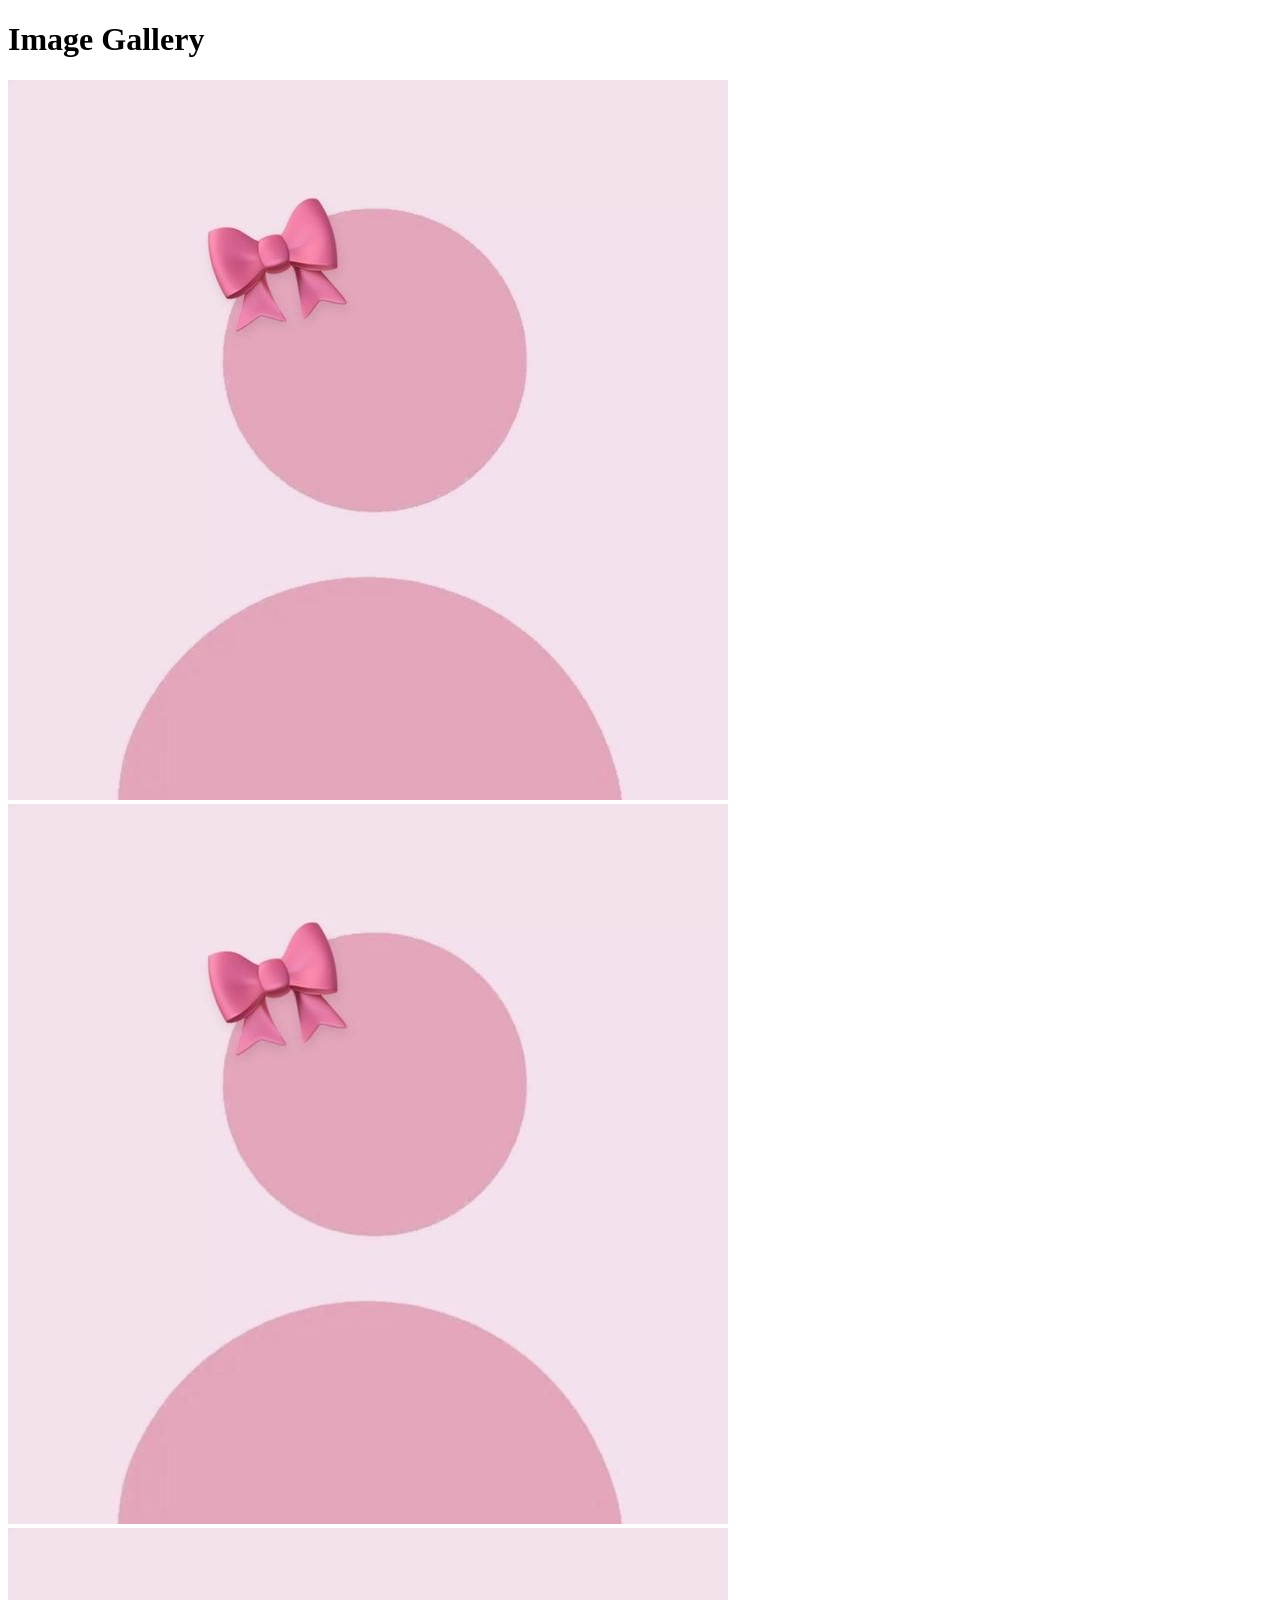
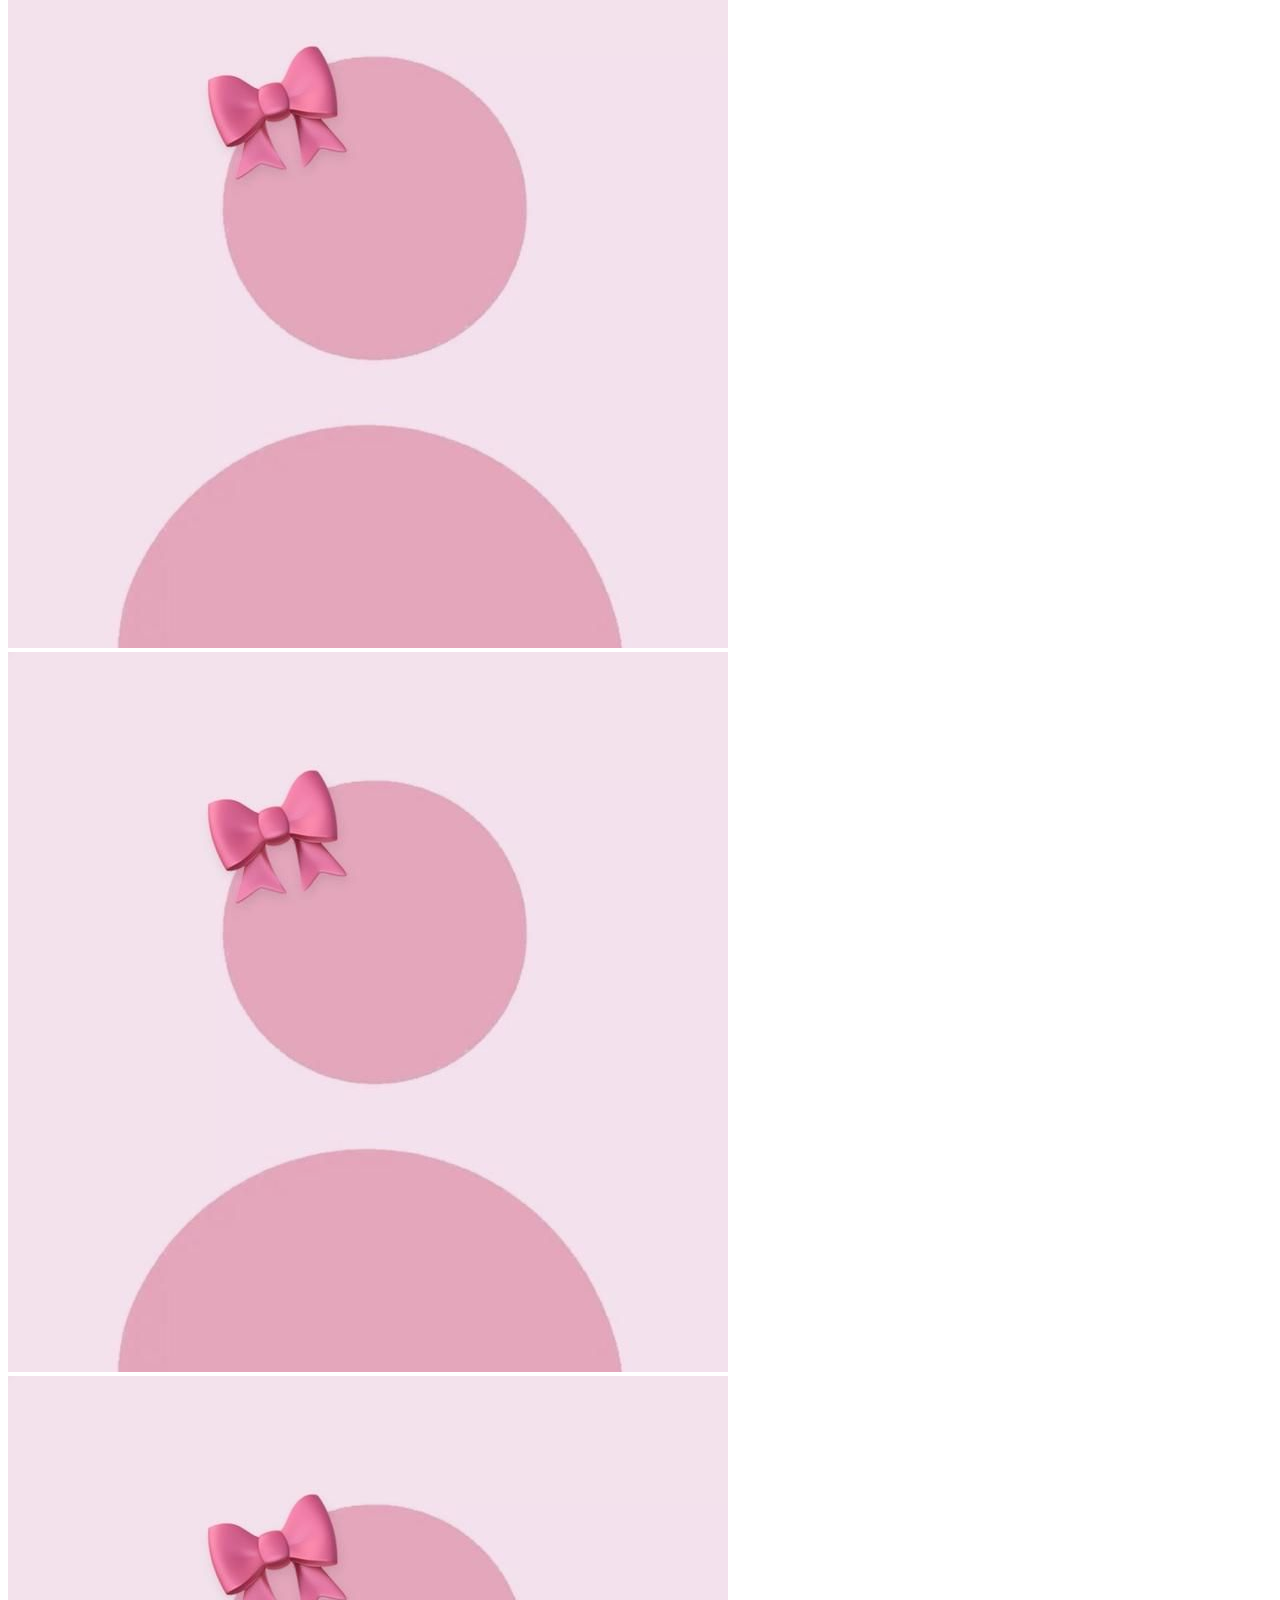
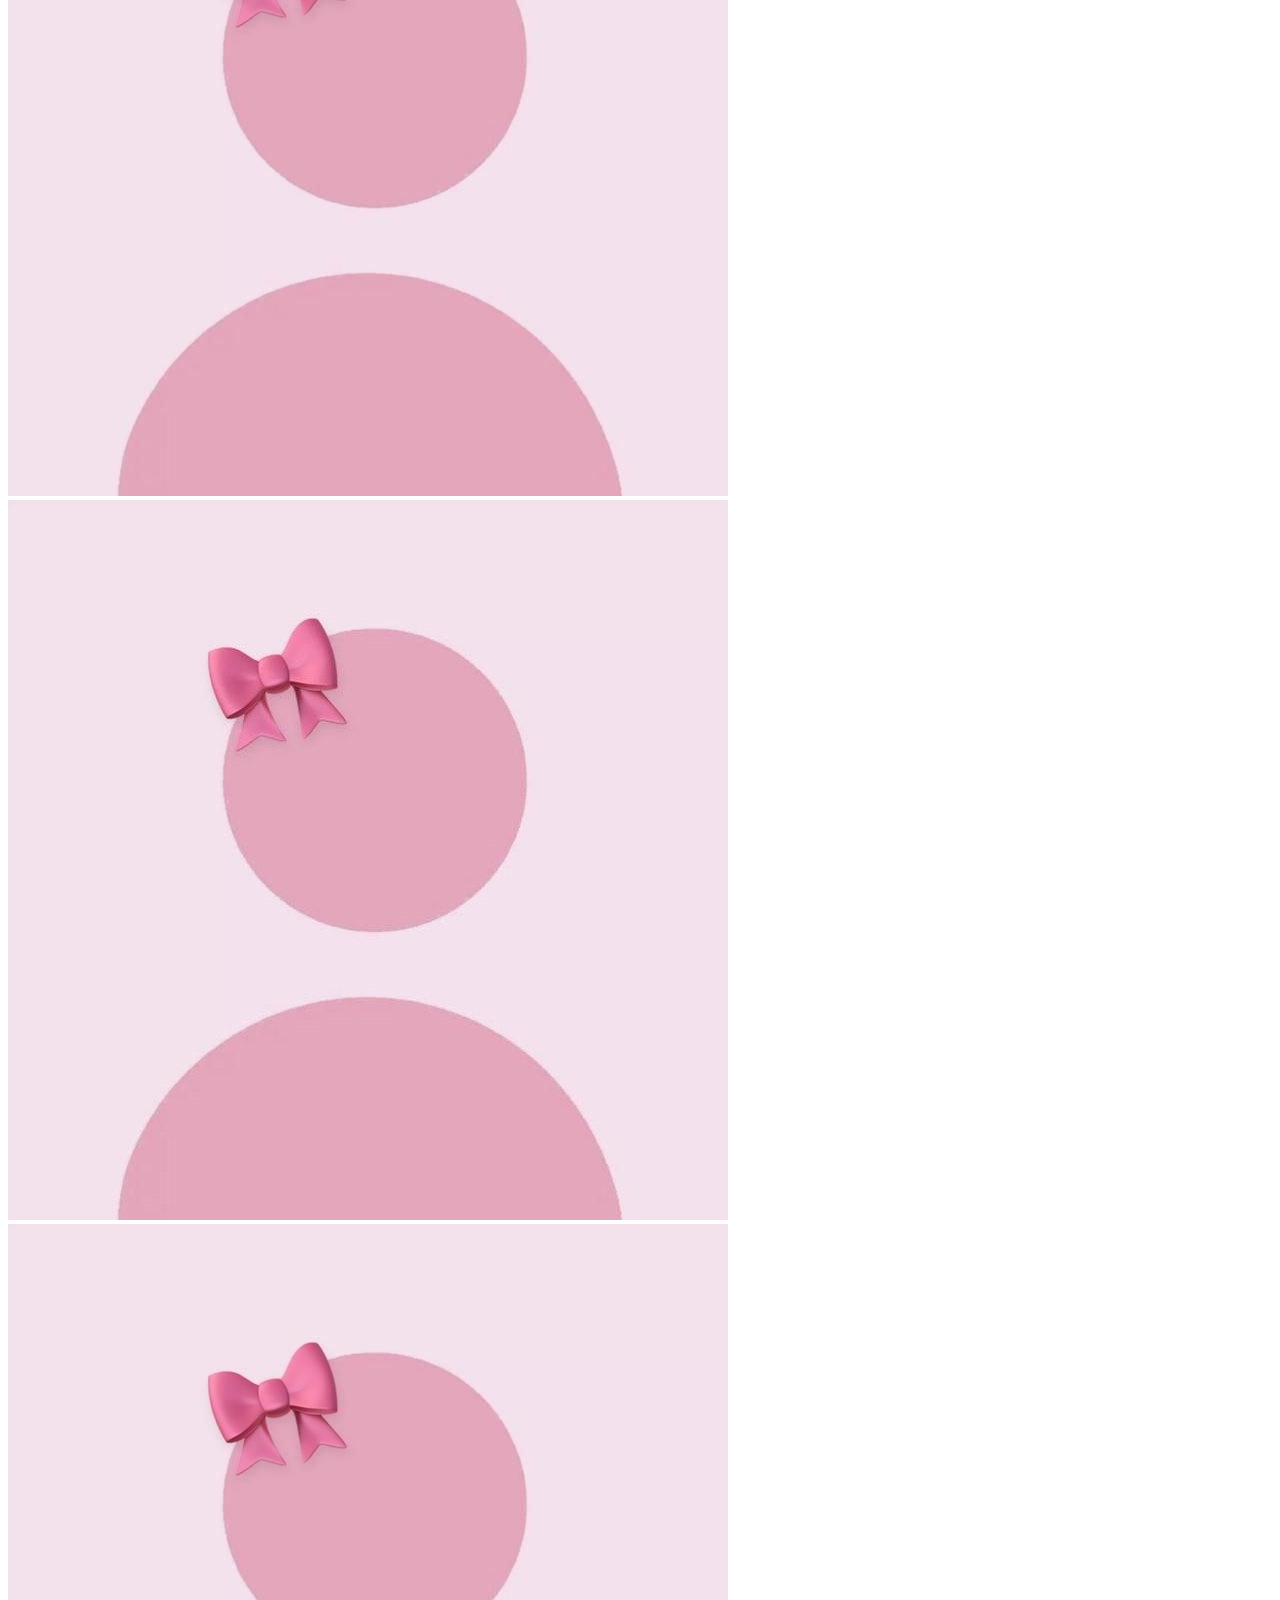
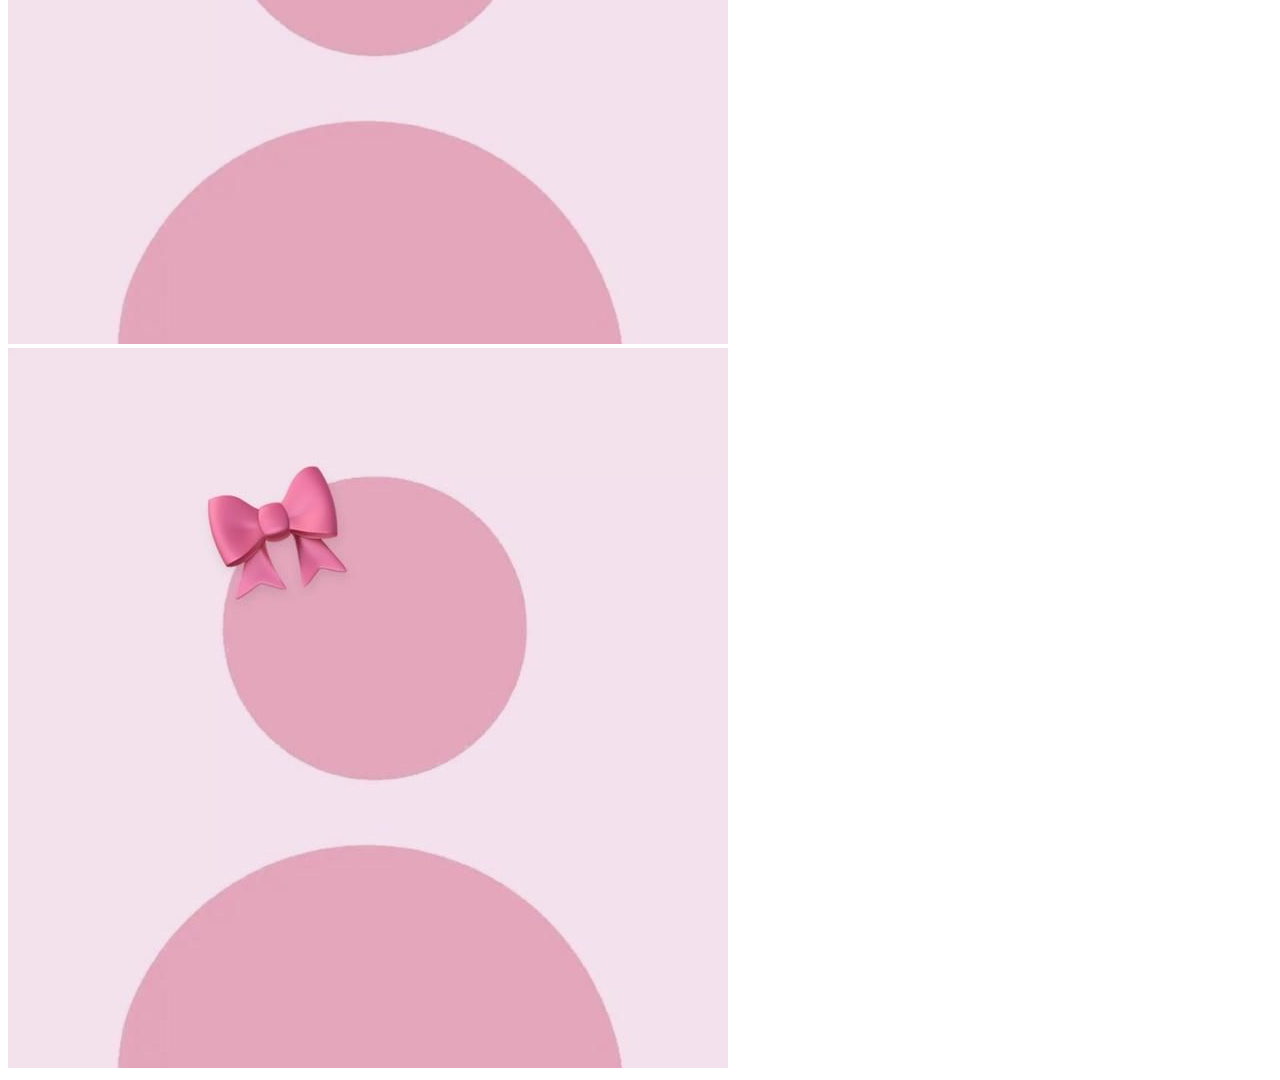
==== lab-6-2/index.html @ f476bd19 "Update index.html" ====
<!DOCTYPE html>
<html lang="en">
<head>
    <meta charset="UTF-8">
    <meta name="viewport" content="width=device-width, initial-scale=1.0">
    <title>Responsive Photo Gallery</title>
    <link rel="stylesheet" href="Lab#6-2.css">
</head>
<body>
    <h1>Image Gallery</h1>
    <div class="images">
        <img src="download (10).jpeg" alt="img">
    </div>
    <div class="images">
        <img src="download (10).jpeg" alt="image 1">
    </div>
    <div class="images">
        <img src="download (10).jpeg" alt="image 1">
    </div>
    <div class="images">
        <img src="download (10).jpeg" alt="image 1">
    </div>
    <div class="images">
        <img src="download (10).jpeg" alt="image 1">
    </div>
    <div class="images">
        <img src="download (10).jpeg" alt="image 1">
    </div>
    <div class="images">
        <img src="download (10).jpeg" alt="image 1">
    </div>
    <div class="images">
        <img src="download (10).jpeg" alt="image 1">
    </div>
</body>

</html>
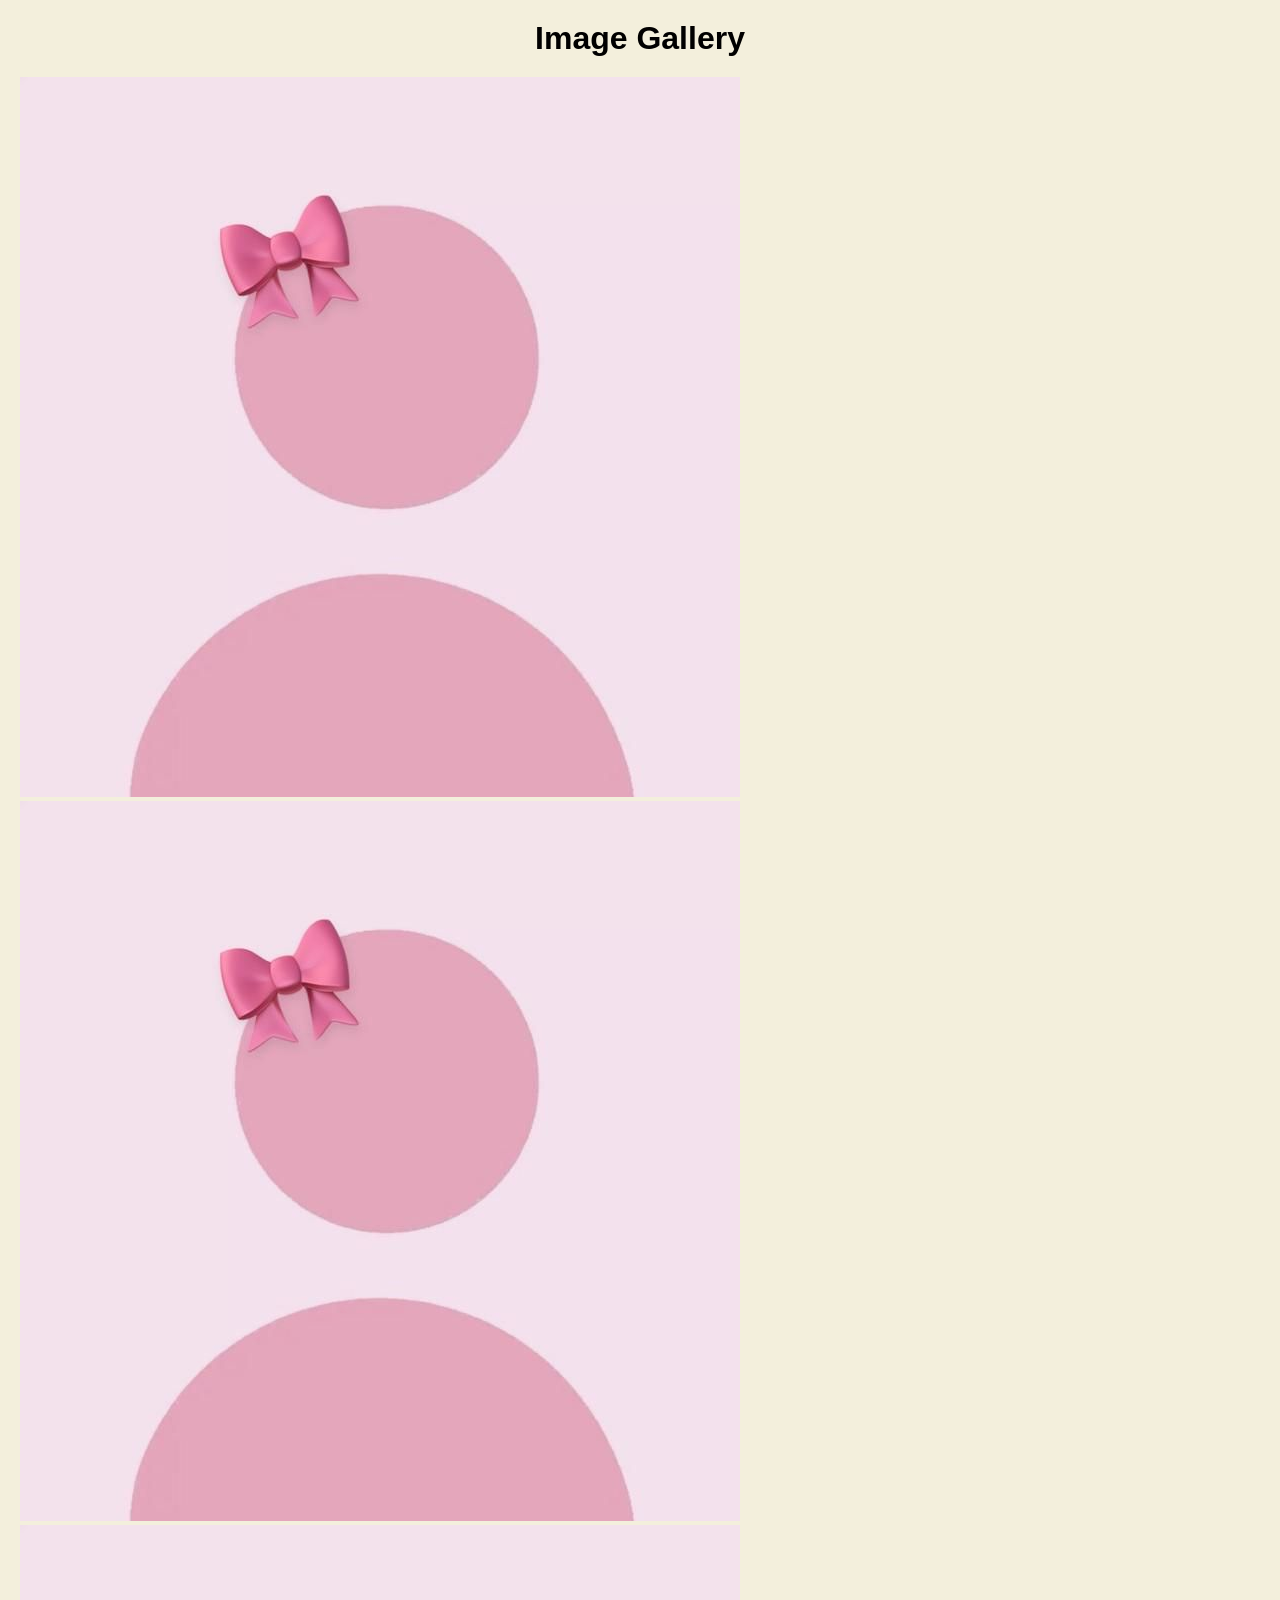
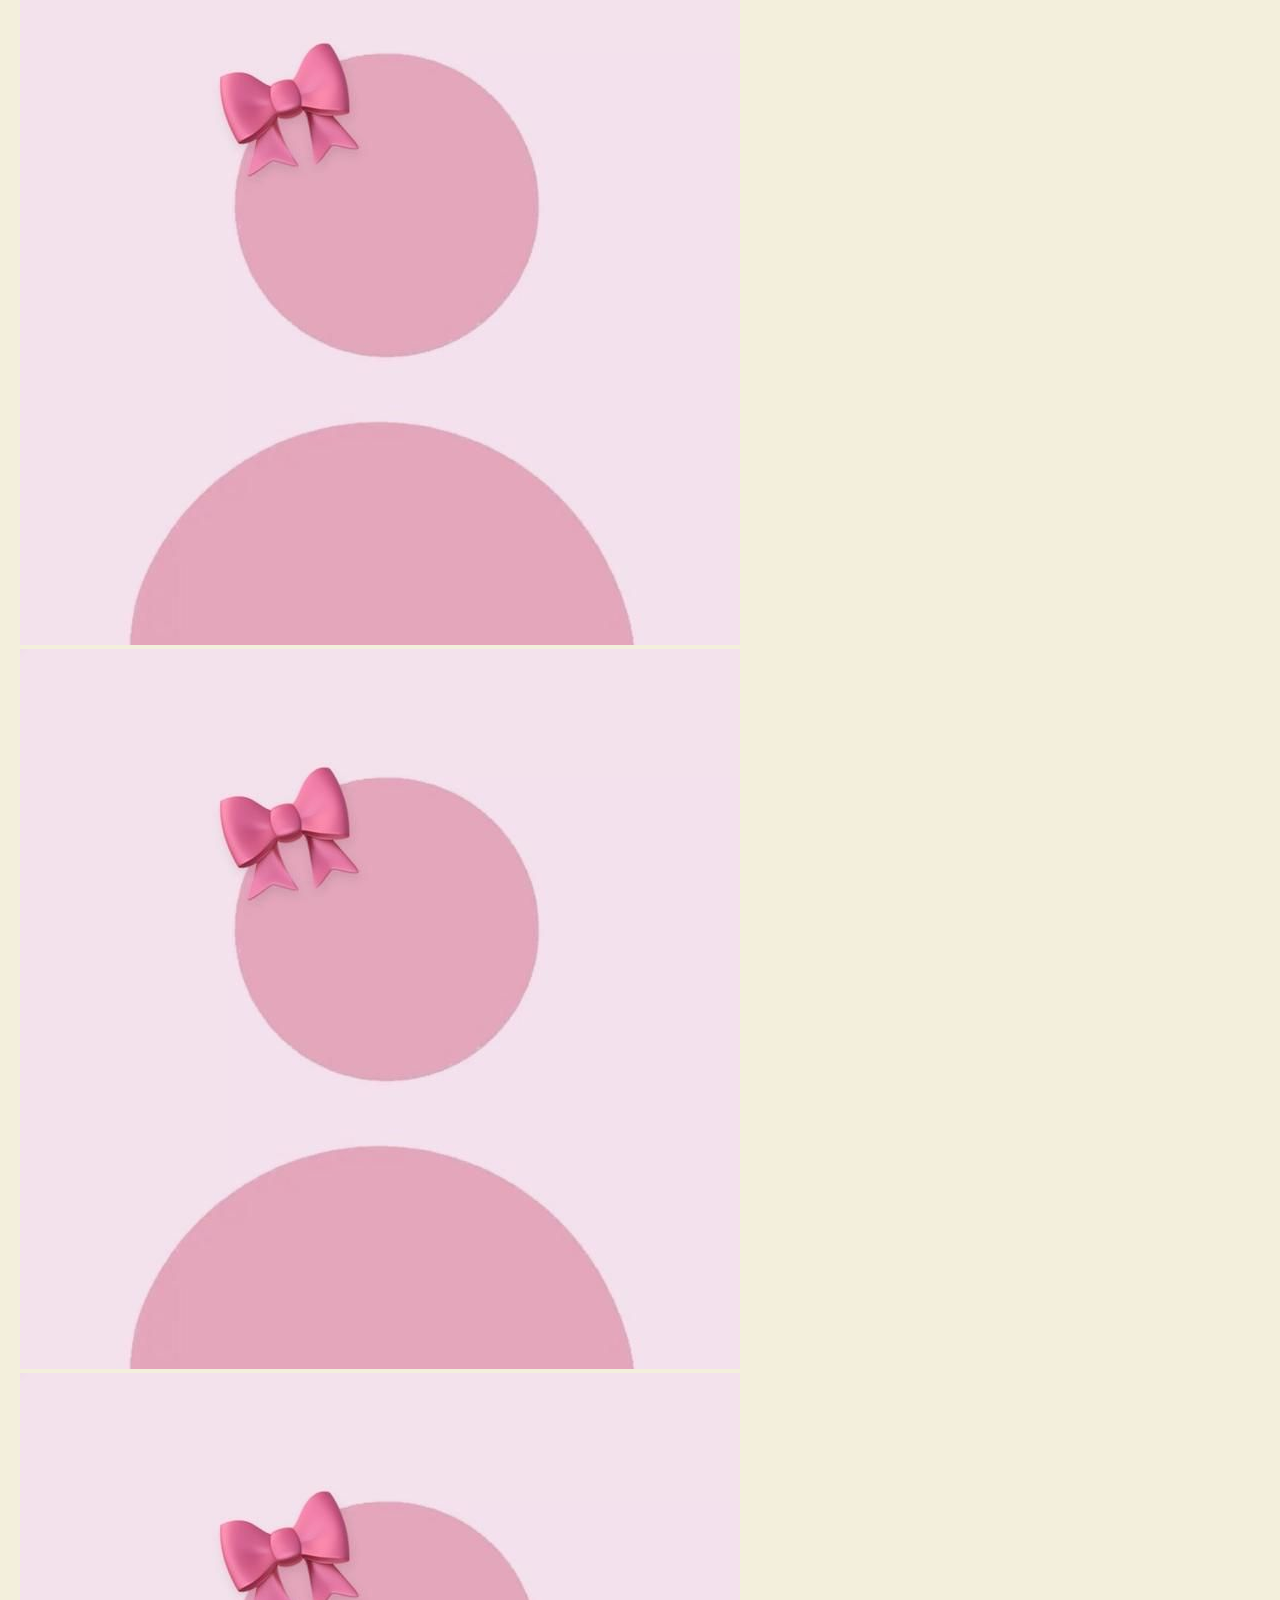
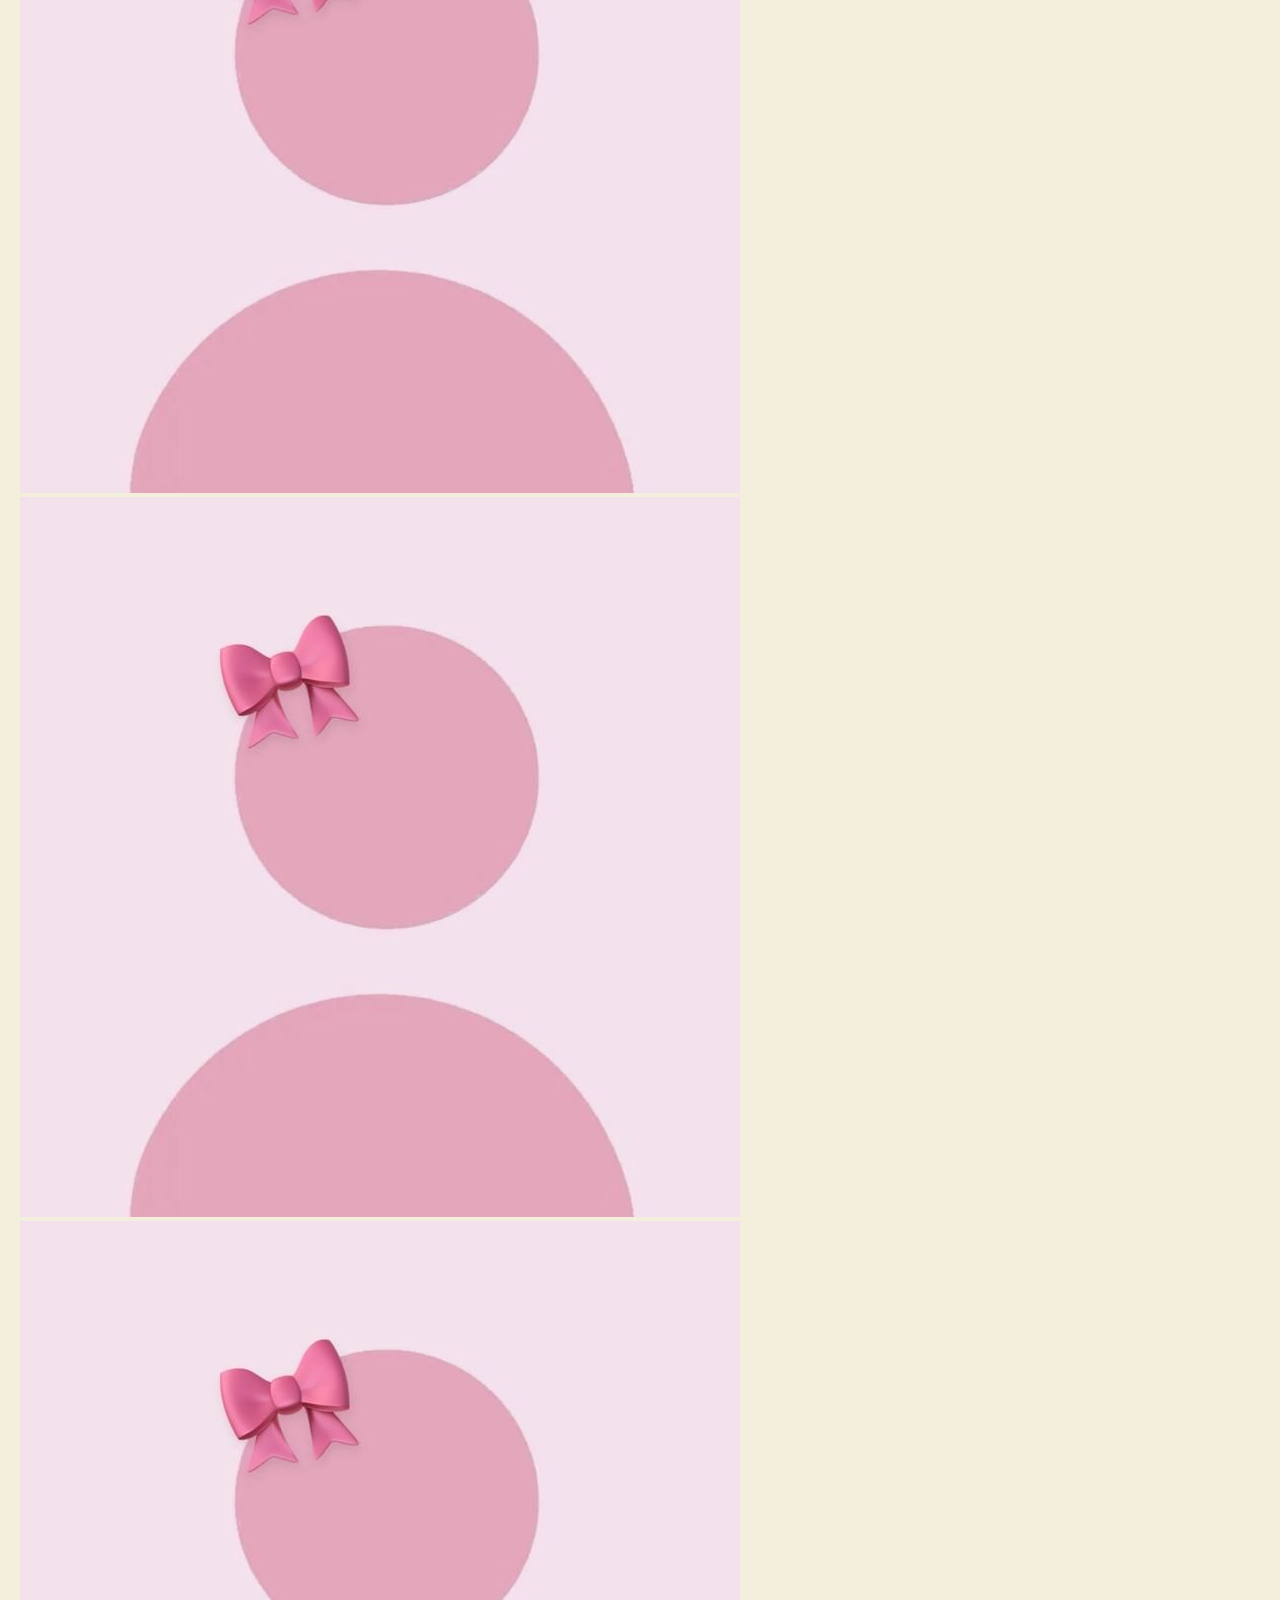
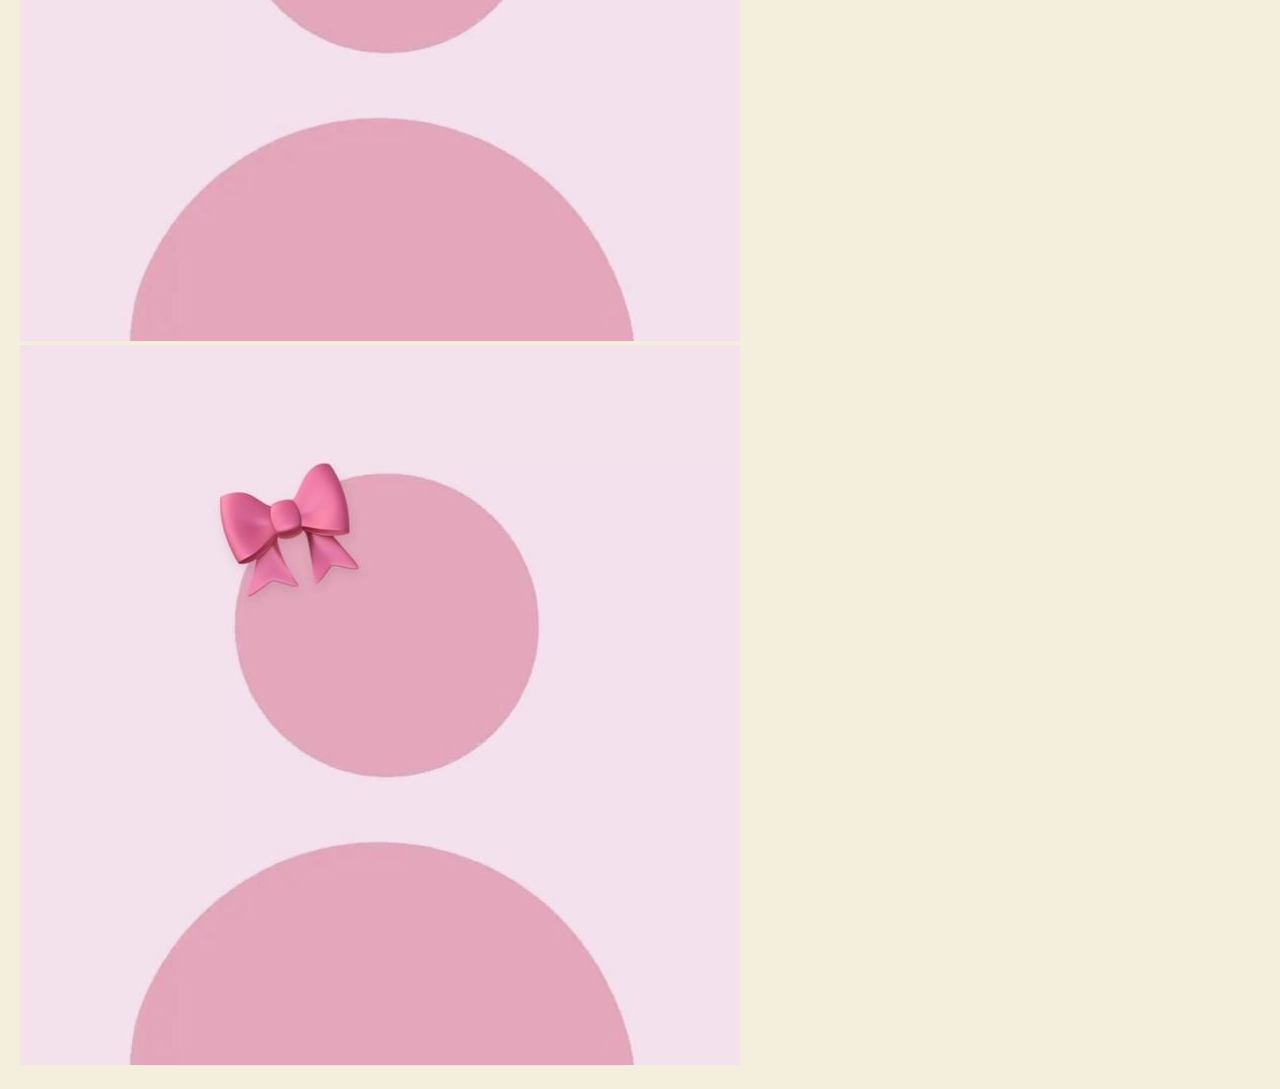
==== commit 3780db39: "Update index.html" ====
--- a/lab-6-2/index.html
+++ b/lab-6-2/index.html
@@ -4,7 +4,7 @@
     <meta charset="UTF-8">
     <meta name="viewport" content="width=device-width, initial-scale=1.0">
     <title>Responsive Photo Gallery</title>
-    <link rel="stylesheet" href="Lab#6-2.css">
+    <link rel="stylesheet" href="Lab6-2.css">
 </head>
 <body>
     <h1>Image Gallery</h1>
@@ -35,3 +35,4 @@
 </body>
 
 </html>
+
--- a/lab-6-2/Lab6-2.css
+++ b/lab-6-2/Lab6-2.css
@@ -0,0 +1,54 @@
+* {
+margin: 0%;
+padding: 0%;
+box-sizing: border-box;
+}
+body{
+font-family: Arial, Helvetica, sans-serif;
+background-color: #f3efdc;
+padding: 20px;
+}
+h1{
+text-align: center;
+margin-bottom: 20px;
+}
+.gallery{
+display: flex;
+flex-wrap: wrap;
+gap: 30px;
+justify-content: center;
+}
+.gallery img{
+width: 100%;
+height: auto;
+border-radius: 8px;
+box-shadow: 0 2px 6px rgba(0,0,0,0.2);
+transition: transform 0.3s;
+}
+.gallery img:hover{
+transform: scale(1.05);
+}
+.images {
+flex: 1 1 calc((100% - 90px) / 4);
+max-width: calc((100% - 90px) / 4);
+
+
+}
+@media (max-width: 1024px) {
+.images {
+flex: 1 1 calc((100% - 60px) / 3);
+max-width: calc((100% - 60px) / 3);
+}
+}
+@media (max-width: 768px) {
+.images {
+flex: 1 1 calc((100% - 30px) / 2);
+max-width: calc((100% - 30px) / 2);
+}
+}
+@media (max-width: 480px) {
+.images {
+flex: 1 1 100%;
+max-width: 100%;
+}
+}
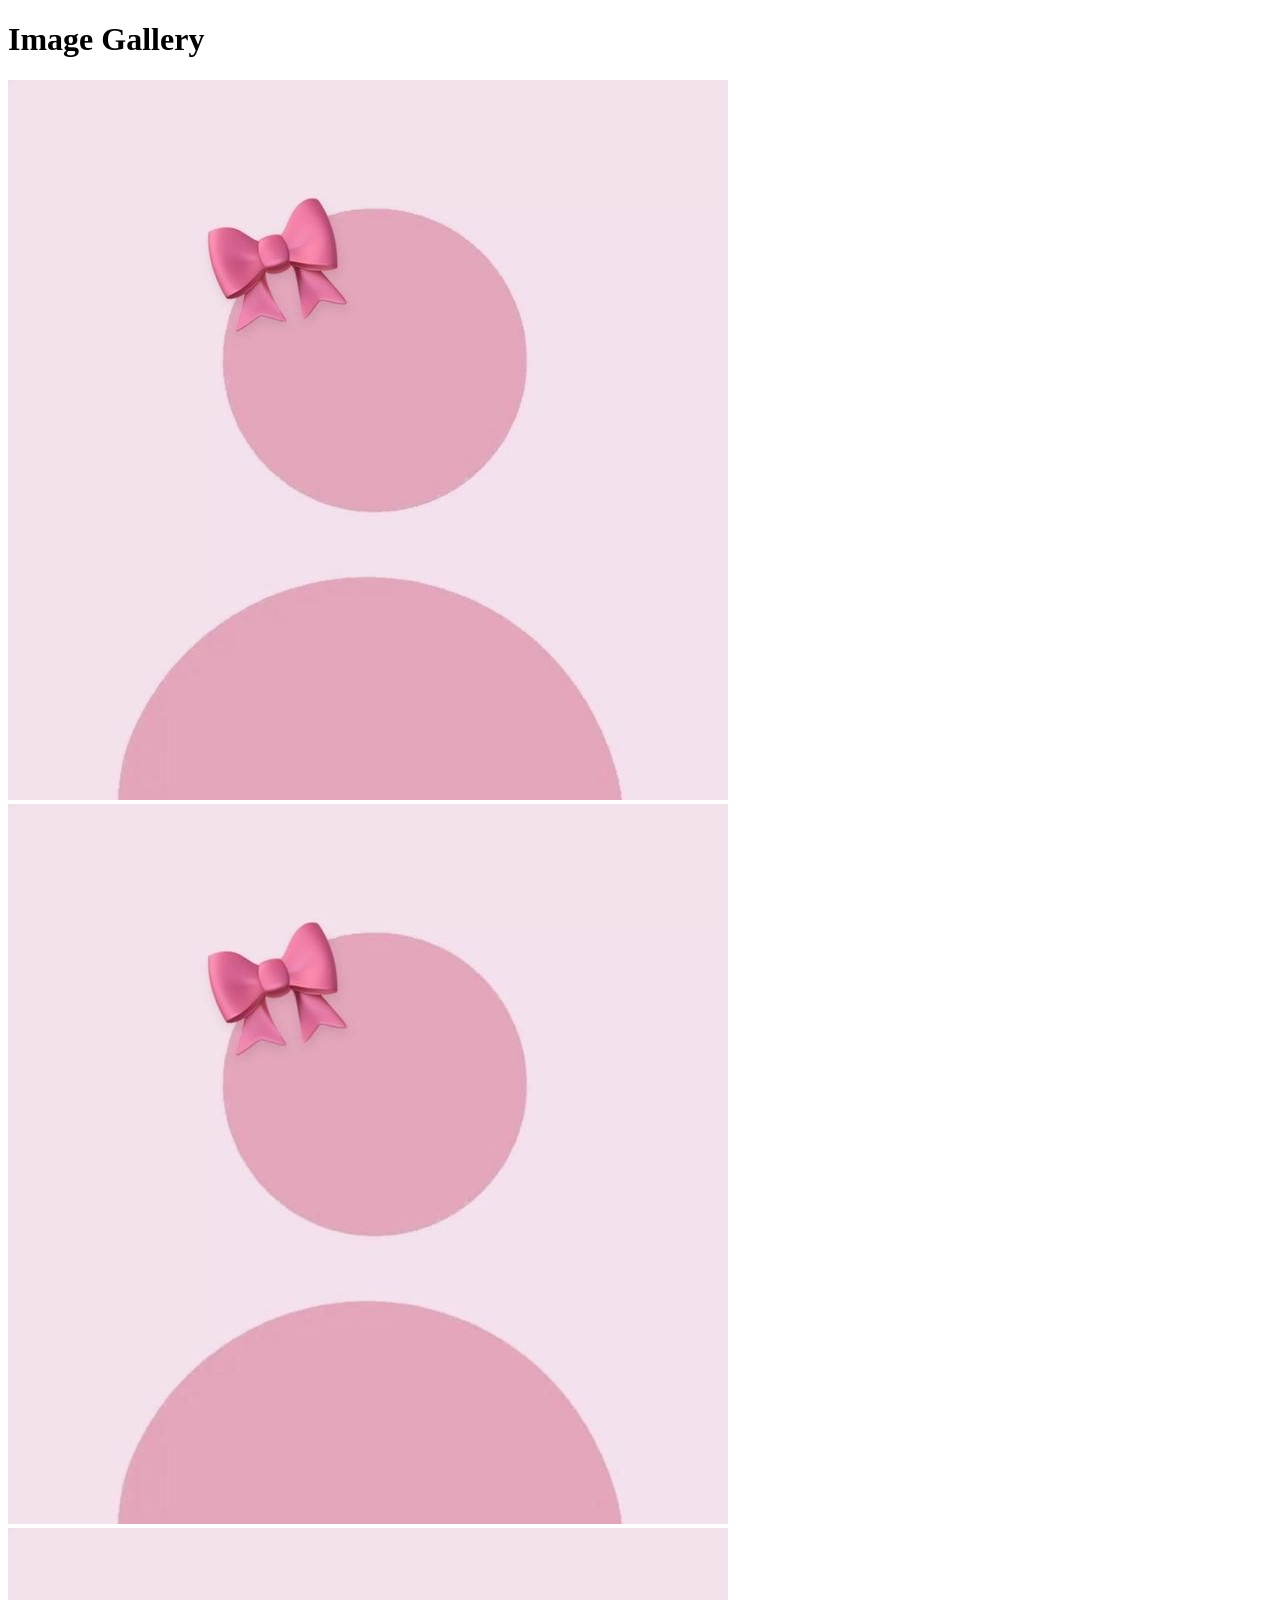
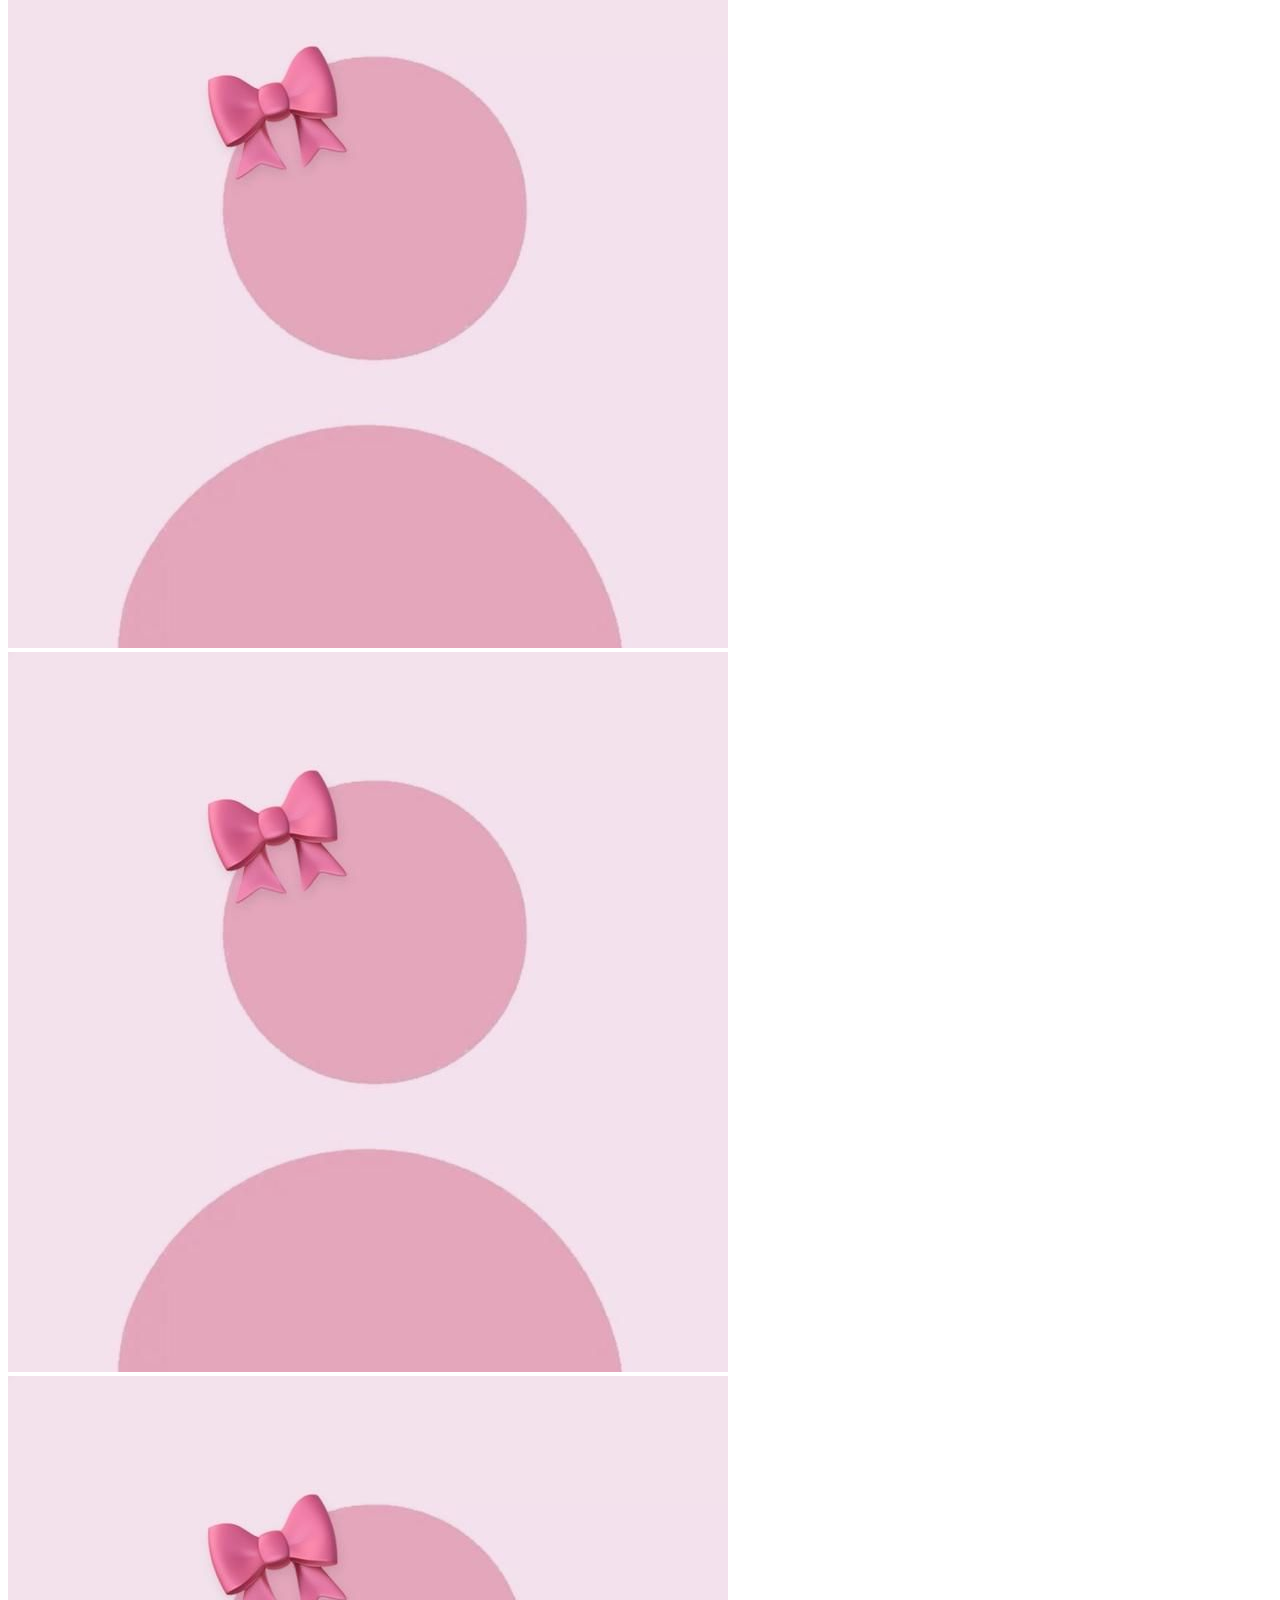
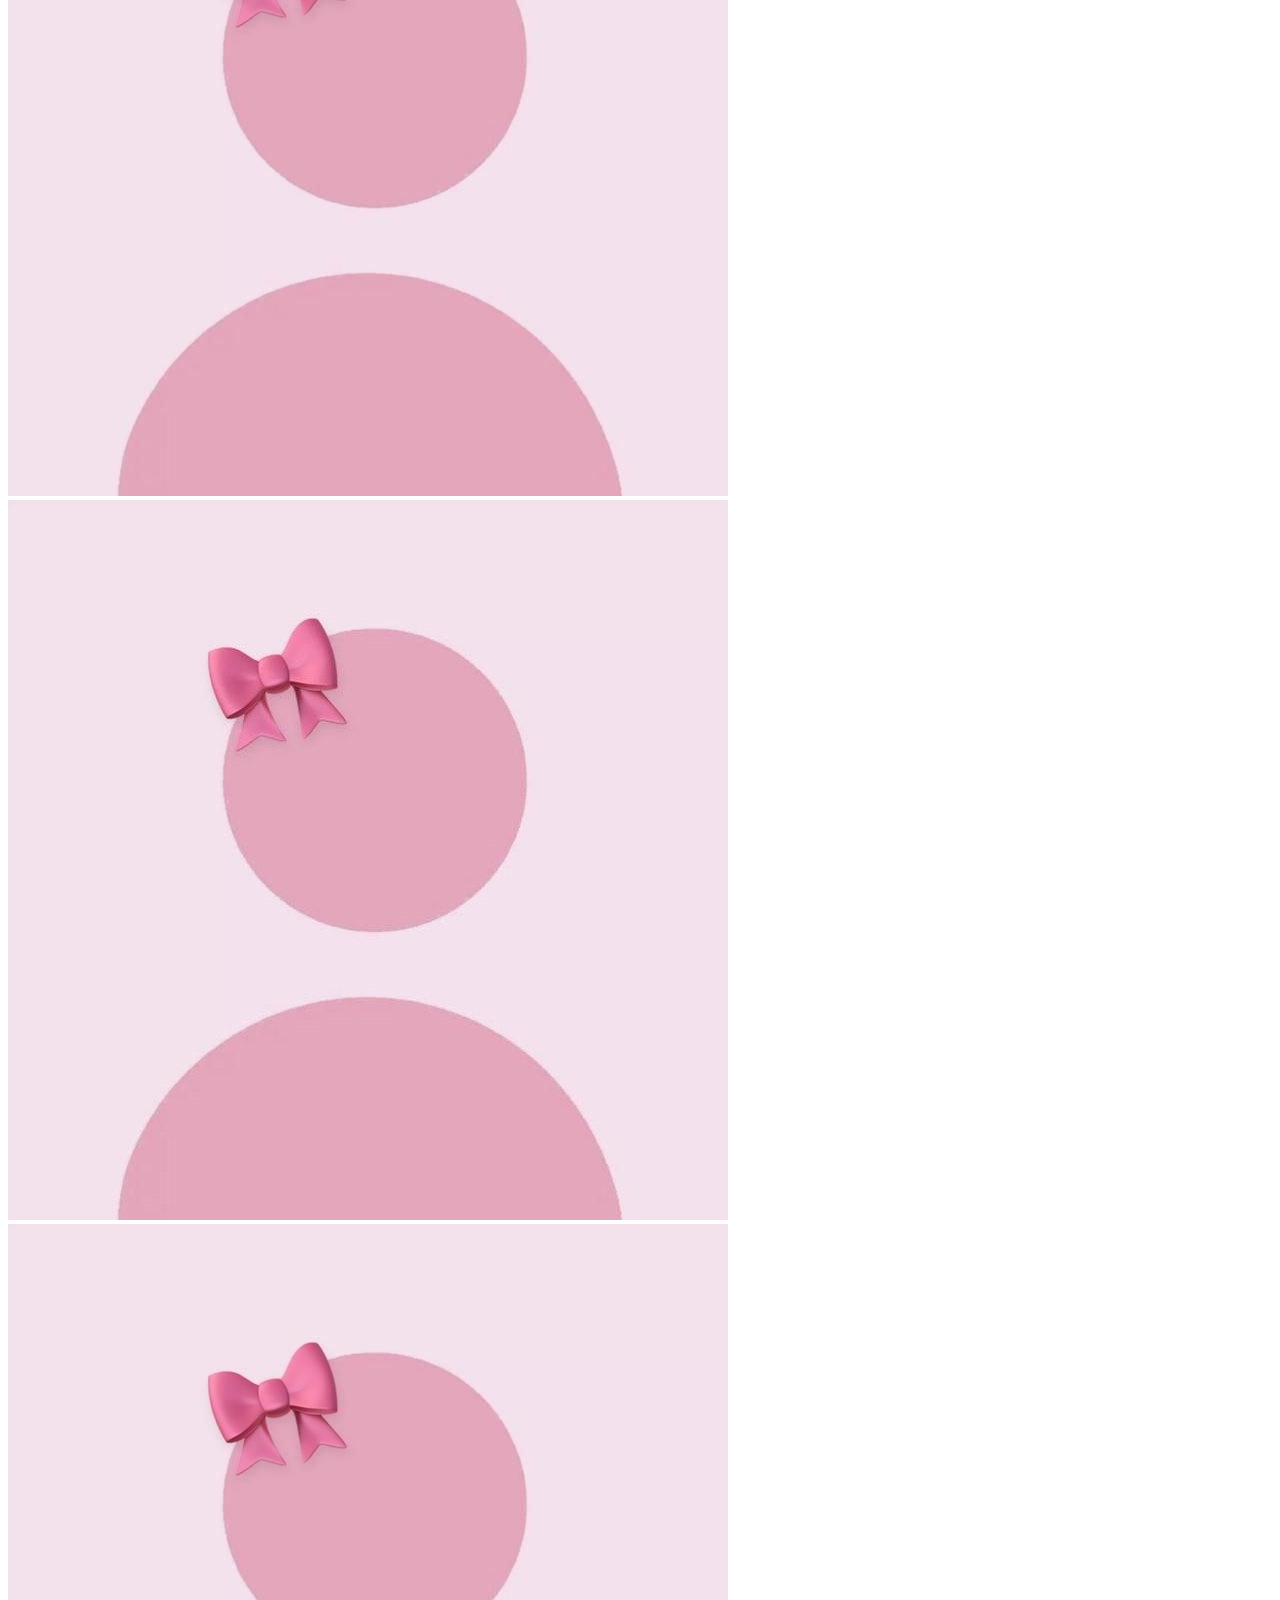
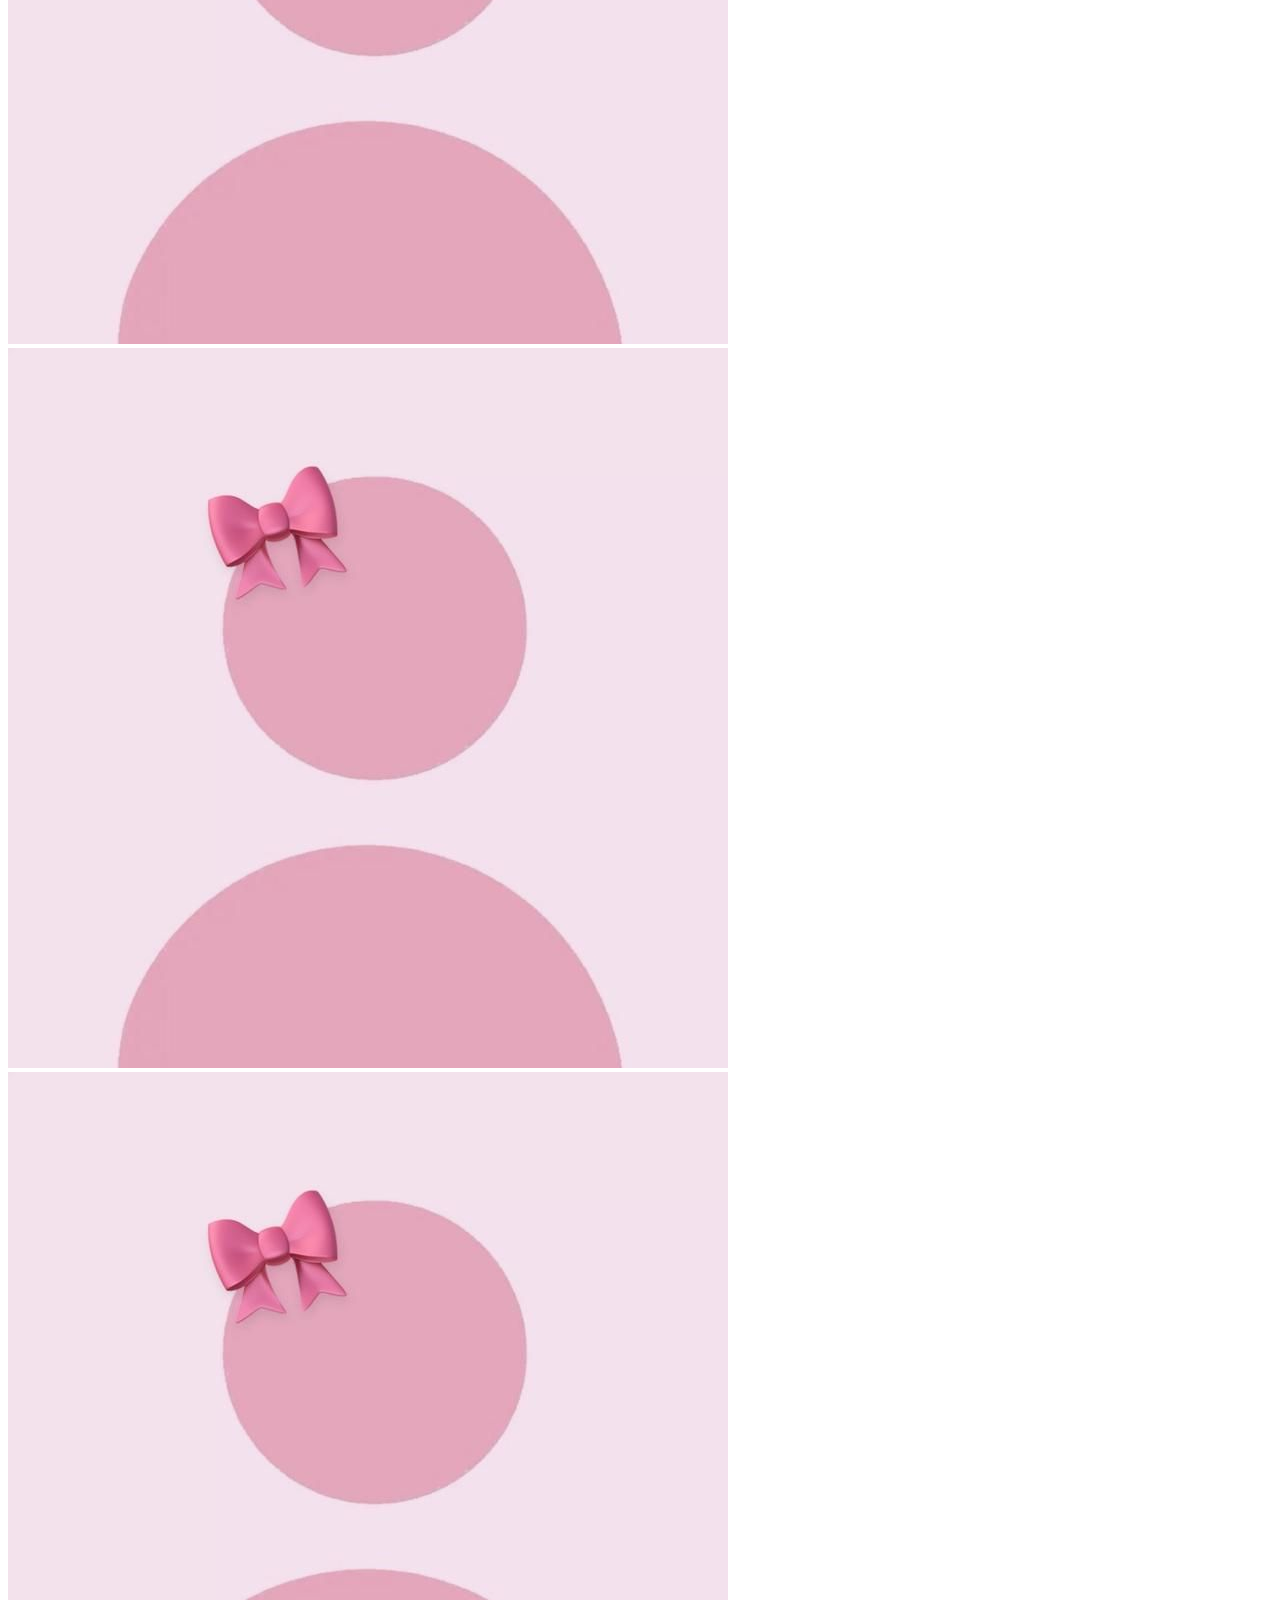
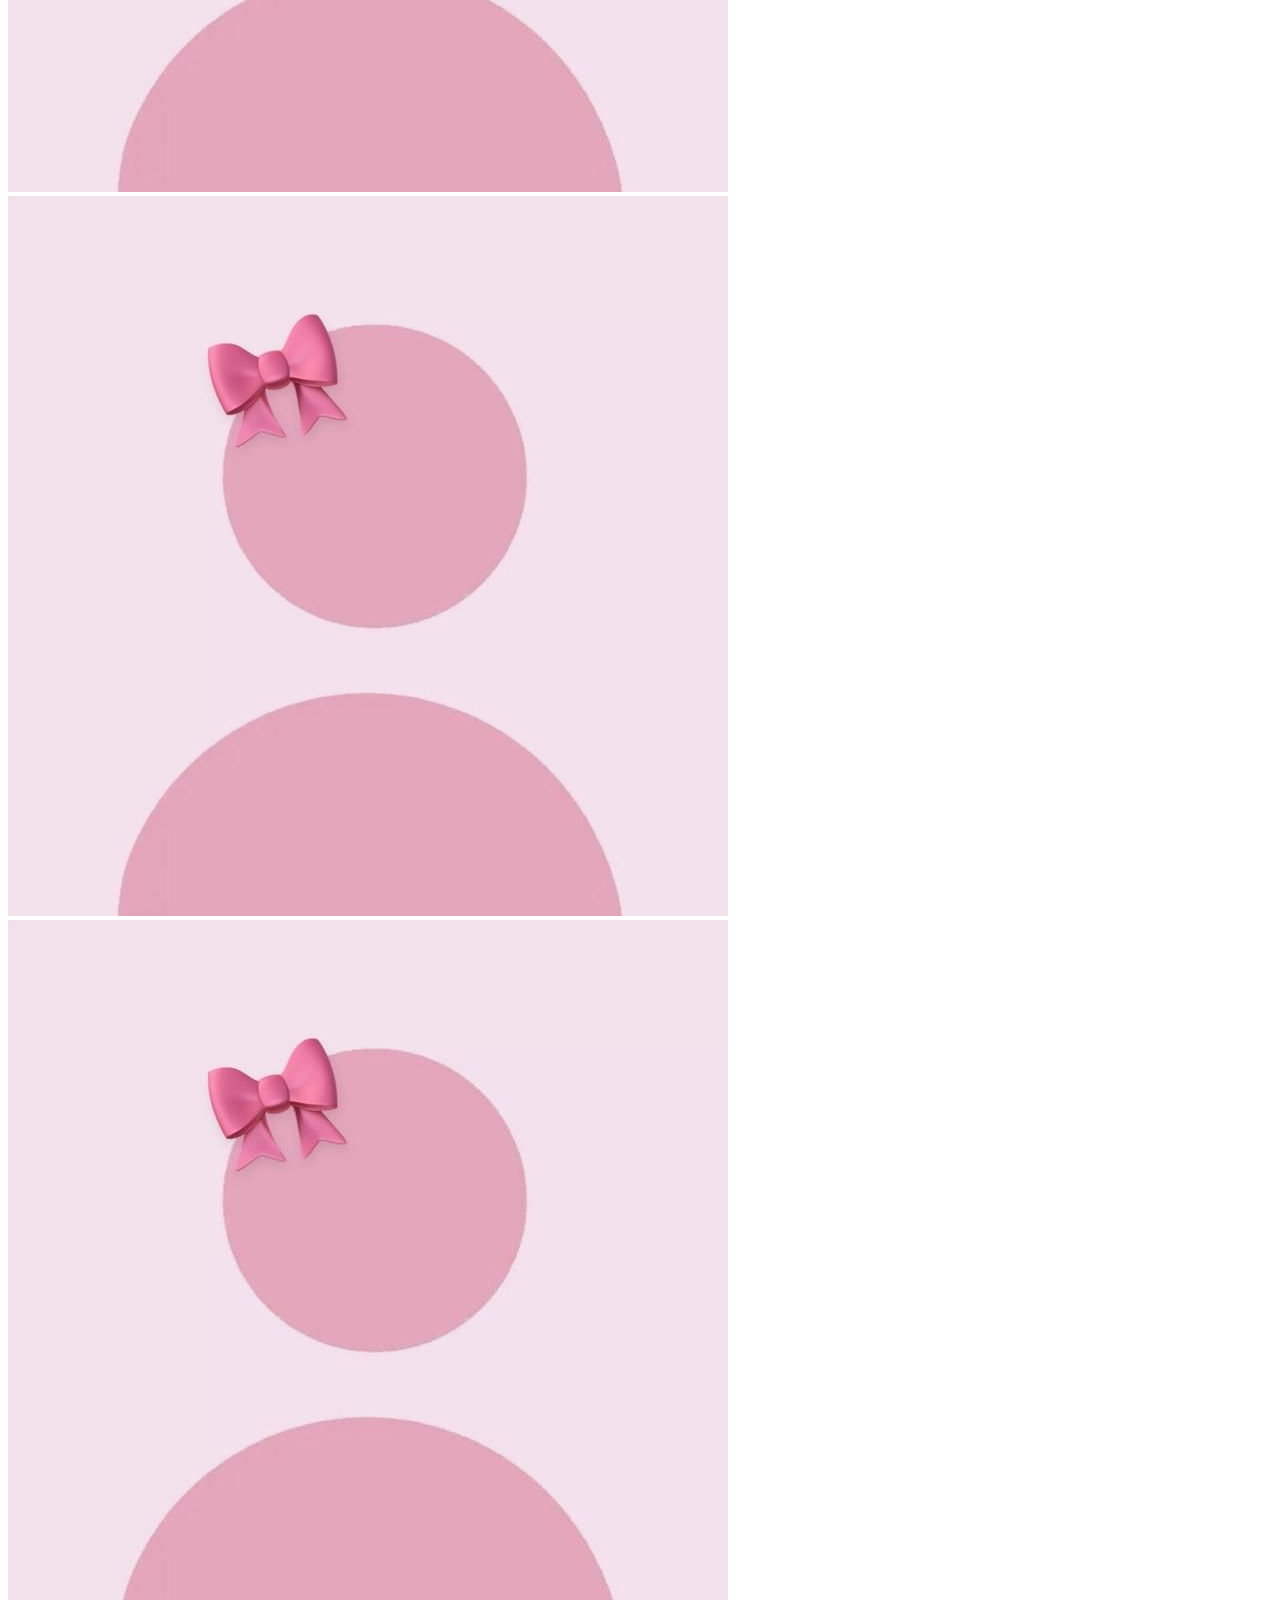
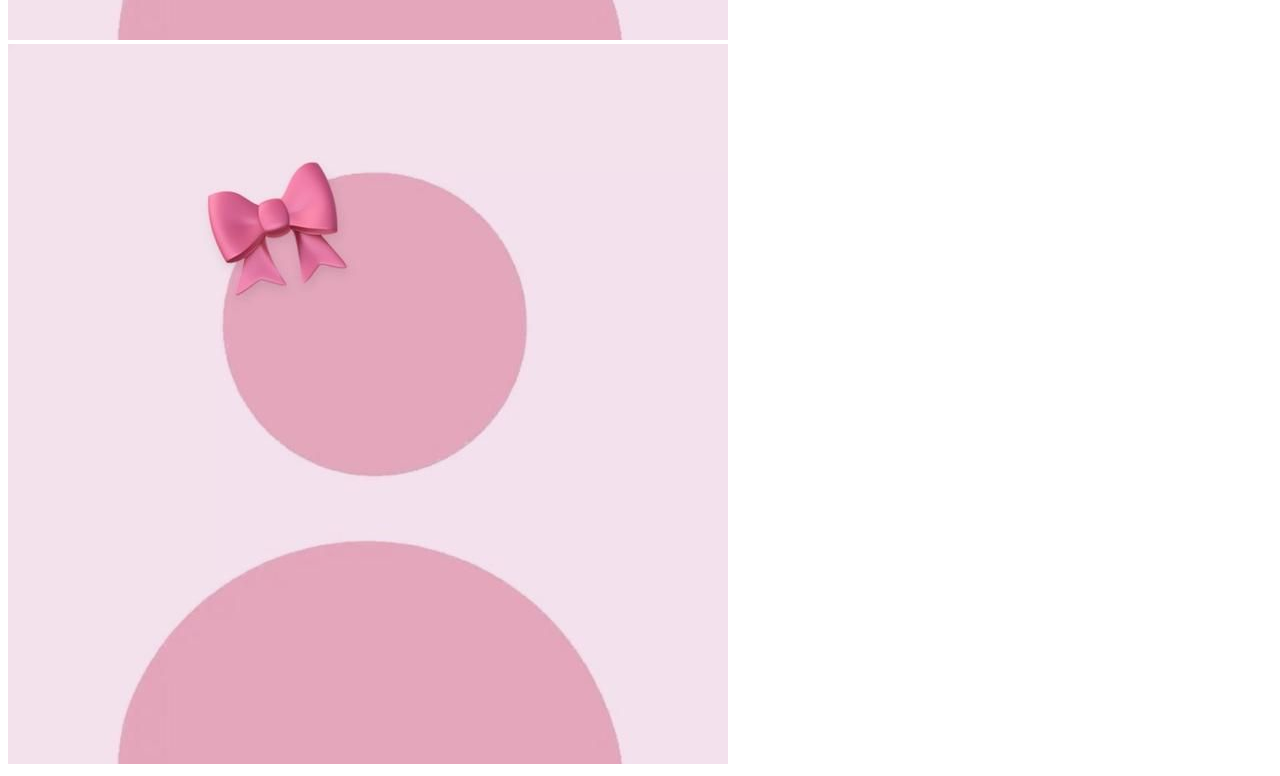
==== commit 5a4589a8: "Update index.html" ====
--- a/lab-6-2/index.html
+++ b/lab-6-2/index.html
@@ -1,38 +1,50 @@
 <!DOCTYPE html>
 <html lang="en">
 <head>
-    <meta charset="UTF-8">
-    <meta name="viewport" content="width=device-width, initial-scale=1.0">
-    <title>Responsive Photo Gallery</title>
-    <link rel="stylesheet" href="Lab6-2.css">
+<meta charset="UTF-8">
+<meta name="viewport" content="width=device-width, initial-scale=1.0">
+<title>Responsive Photo Gallery</title>
+<link rel="stylesheet" href="p6-2.css">
 </head>
 <body>
-    <h1>Image Gallery</h1>
-    <div class="images">
-        <img src="download (10).jpeg" alt="img">
-    </div>
-    <div class="images">
-        <img src="download (10).jpeg" alt="image 1">
-    </div>
-    <div class="images">
-        <img src="download (10).jpeg" alt="image 1">
-    </div>
-    <div class="images">
-        <img src="download (10).jpeg" alt="image 1">
-    </div>
-    <div class="images">
-        <img src="download (10).jpeg" alt="image 1">
-    </div>
-    <div class="images">
-        <img src="download (10).jpeg" alt="image 1">
-    </div>
-    <div class="images">
-        <img src="download (10).jpeg" alt="image 1">
-    </div>
-    <div class="images">
-        <img src="download (10).jpeg" alt="image 1">
-    </div>
+<h1>Image Gallery</h1>
+<div class="gallery">
+<div class="images">
+<img src="download (10).jpeg" alt="img">
+</div>
+<div class="images">
+<img src="download (10).jpeg" alt="image 1">
+</div>
+<div class="images">
+<img src="download (10).jpeg" alt="image 1">
+</div>
+<div class="images">
+<img src="download (10).jpeg" alt="image 1">
+</div>
+<div class="images">
+<img src="download (10).jpeg" alt="image 1">
+</div>
+<div class="images">
+<img src="download (10).jpeg" alt="image 1">
+</div>
+<div class="images">
+<img src="download (10).jpeg" alt="image 1">
+</div>
+<div class="images">
+<img src="download (10).jpeg" alt="image 1">
+</div>
+<div class="images">
+<img src="download (10).jpeg" alt="image 1">
+</div>
+<div class="images">
+<img src="download (10).jpeg" alt="image 1">
+</div>
+<div class="images">
+<img src="download (10).jpeg" alt="image 1">
+</div>
+<div class="images">
+<img src="download (10).jpeg" alt="image 1">
+</div>
+</div>
 </body>
-
 </html>
-
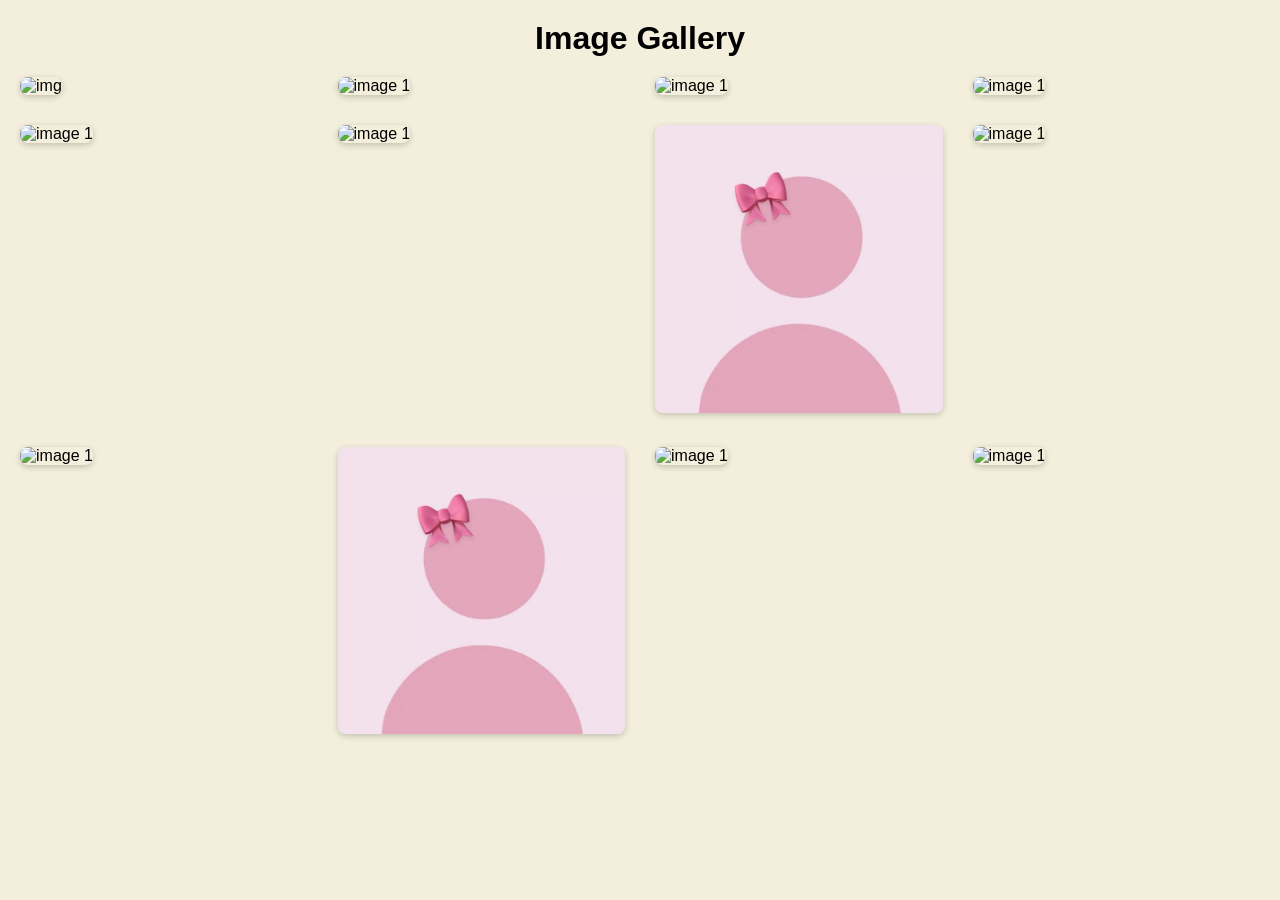
==== commit 6e2cc834: "Update index.html" ====
--- a/lab-6-2/index.html
+++ b/lab-6-2/index.html
@@ -5,46 +5,48 @@
 <meta name="viewport" content="width=device-width, initial-scale=1.0">
 <title>Responsive Photo Gallery</title>
 <link rel="stylesheet" href="p6-2.css">
+
 </head>
 <body>
 <h1>Image Gallery</h1>
 <div class="gallery">
 <div class="images">
-<img src="download (10).jpeg" alt="img">
+<img src="download10.jpeg" alt="img">
+</div>
+<div class="images">
+<img src="download10.jpeg" alt="image 1">
+</div>
+<div class="images">
+<img src="download10.jpeg" alt="image 1">
+</div>
+<div class="images">
+<img src="download10.jpeg" alt="image 1">
+</div>
+<div class="images">
+<img src="download10.jpeg" alt="image 1">
+</div>
+<div class="images">
+<img src="download10.jpeg" alt="image 1">
 </div>
 <div class="images">
 <img src="download (10).jpeg" alt="image 1">
 </div>
 <div class="images">
-<img src="download (10).jpeg" alt="image 1">
+<img src="download10.jpeg" alt="image 1">
+</div>
+<div class="images">
+<img src="download10.jpeg" alt="image 1">
 </div>
 <div class="images">
 <img src="download (10).jpeg" alt="image 1">
 </div>
 <div class="images">
-<img src="download (10).jpeg" alt="image 1">
+<img src="download10.jpeg" alt="image 1">
 </div>
 <div class="images">
-<img src="download (10).jpeg" alt="image 1">
-</div>
-<div class="images">
-<img src="download (10).jpeg" alt="image 1">
-</div>
-<div class="images">
-<img src="download (10).jpeg" alt="image 1">
-</div>
-<div class="images">
-<img src="download (10).jpeg" alt="image 1">
-</div>
-<div class="images">
-<img src="download (10).jpeg" alt="image 1">
-</div>
-<div class="images">
-<img src="download (10).jpeg" alt="image 1">
-</div>
-<div class="images">
-<img src="download (10).jpeg" alt="image 1">
+<img src="download10.jpeg" alt="image 1">
 </div>
 </div>
 </body>
 </html>
+
--- a/lab-6-2/p6-2.css
+++ b/lab-6-2/p6-2.css
@@ -0,0 +1,54 @@
+* {
+margin: 0%;
+padding: 0%;
+box-sizing: border-box;
+}
+body{
+font-family: Arial, Helvetica, sans-serif;
+background-color: #f3efdc;
+padding: 20px;
+}
+h1{
+text-align: center;
+margin-bottom: 20px;
+}
+.gallery{
+display: flex;
+flex-wrap: wrap;
+gap: 30px;
+justify-content: center;
+}
+.gallery img{
+width: 100%;
+height: auto;
+border-radius: 8px;
+box-shadow: 0 2px 6px rgba(0,0,0,0.2);
+transition: transform 0.3s;
+}
+.gallery img:hover{
+transform: scale(1.05);
+}
+.images {
+flex: 1 1 calc((100% - 90px) / 4);
+max-width: calc((100% - 90px) / 4);
+
+
+}
+@media (max-width: 1024px) {
+.images {
+flex: 1 1 calc((100% - 60px) / 3);
+max-width: calc((100% - 60px) / 3);
+}
+}
+@media (max-width: 768px) {
+.images {
+flex: 1 1 calc((100% - 30px) / 2);
+max-width: calc((100% - 30px) / 2);
+}
+}
+@media (max-width: 480px) {
+.images {
+flex: 1 1 100%;
+max-width: 100%;
+}
+}
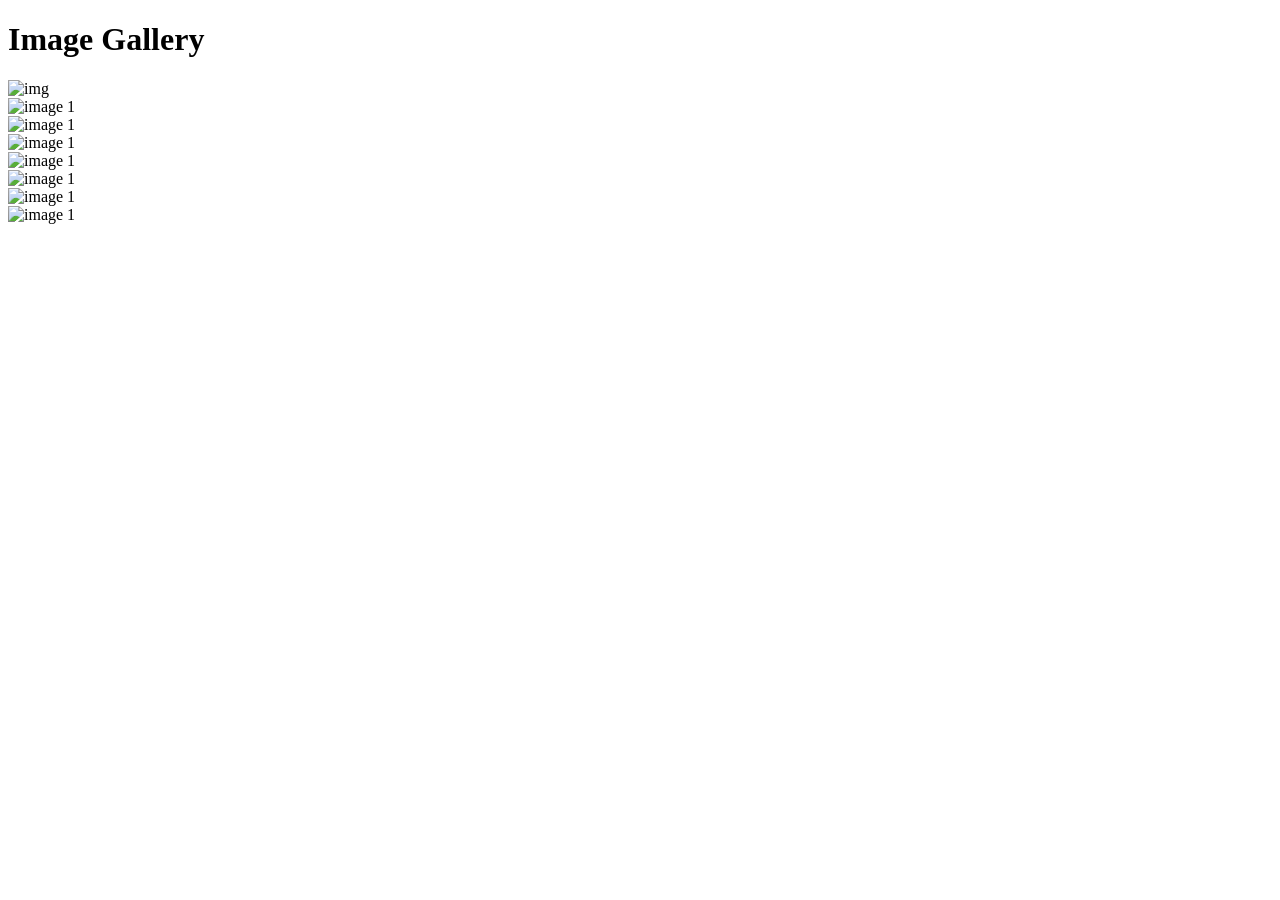
==== commit 3bf7d819: "Add files via upload" ====
--- a/lab-6-2/index.html
+++ b/lab-6-2/index.html
@@ -1,52 +1,35 @@
 <!DOCTYPE html>
 <html lang="en">
 <head>
-<meta charset="UTF-8">
-<meta name="viewport" content="width=device-width, initial-scale=1.0">
-<title>Responsive Photo Gallery</title>
-<link rel="stylesheet" href="p6-2.css">
-
+    <meta charset="UTF-8">
+    <meta name="viewport" content="width=device-width, initial-scale=1.0">
+    <title>Responsive Photo Gallery</title>
 </head>
 <body>
-<h1>Image Gallery</h1>
-<div class="gallery">
-<div class="images">
-<img src="download10.jpeg" alt="img">
-</div>
-<div class="images">
-<img src="download10.jpeg" alt="image 1">
-</div>
-<div class="images">
-<img src="download10.jpeg" alt="image 1">
-</div>
-<div class="images">
-<img src="download10.jpeg" alt="image 1">
-</div>
-<div class="images">
-<img src="download10.jpeg" alt="image 1">
-</div>
-<div class="images">
-<img src="download10.jpeg" alt="image 1">
-</div>
-<div class="images">
-<img src="download (10).jpeg" alt="image 1">
-</div>
-<div class="images">
-<img src="download10.jpeg" alt="image 1">
-</div>
-<div class="images">
-<img src="download10.jpeg" alt="image 1">
-</div>
-<div class="images">
-<img src="download (10).jpeg" alt="image 1">
-</div>
-<div class="images">
-<img src="download10.jpeg" alt="image 1">
-</div>
-<div class="images">
-<img src="download10.jpeg" alt="image 1">
-</div>
-</div>
+    <h1>Image Gallery</h1>
+    <div class="images">
+        <img src="download (6).jpeg" alt="img">
+    </div>
+    <div class="images">
+        <img src="download (10).jpeg" alt="image 1">
+    </div>
+    <div class="images">
+        <img src="download (10).jpeg" alt="image 1">
+    </div>
+    <div class="images">
+        <img src="download (10).jpeg" alt="image 1">
+    </div>
+    <div class="images">
+        <img src="download (10).jpeg" alt="image 1">
+    </div>
+    <div class="images">
+        <img src="download (10).jpeg" alt="image 1">
+    </div>
+    <div class="images">
+        <img src="download (10).jpeg" alt="image 1">
+    </div>
+    <div class="images">
+        <img src="download (10).jpeg" alt="image 1">
+    </div>
 </body>
-</html>
-
+</html>
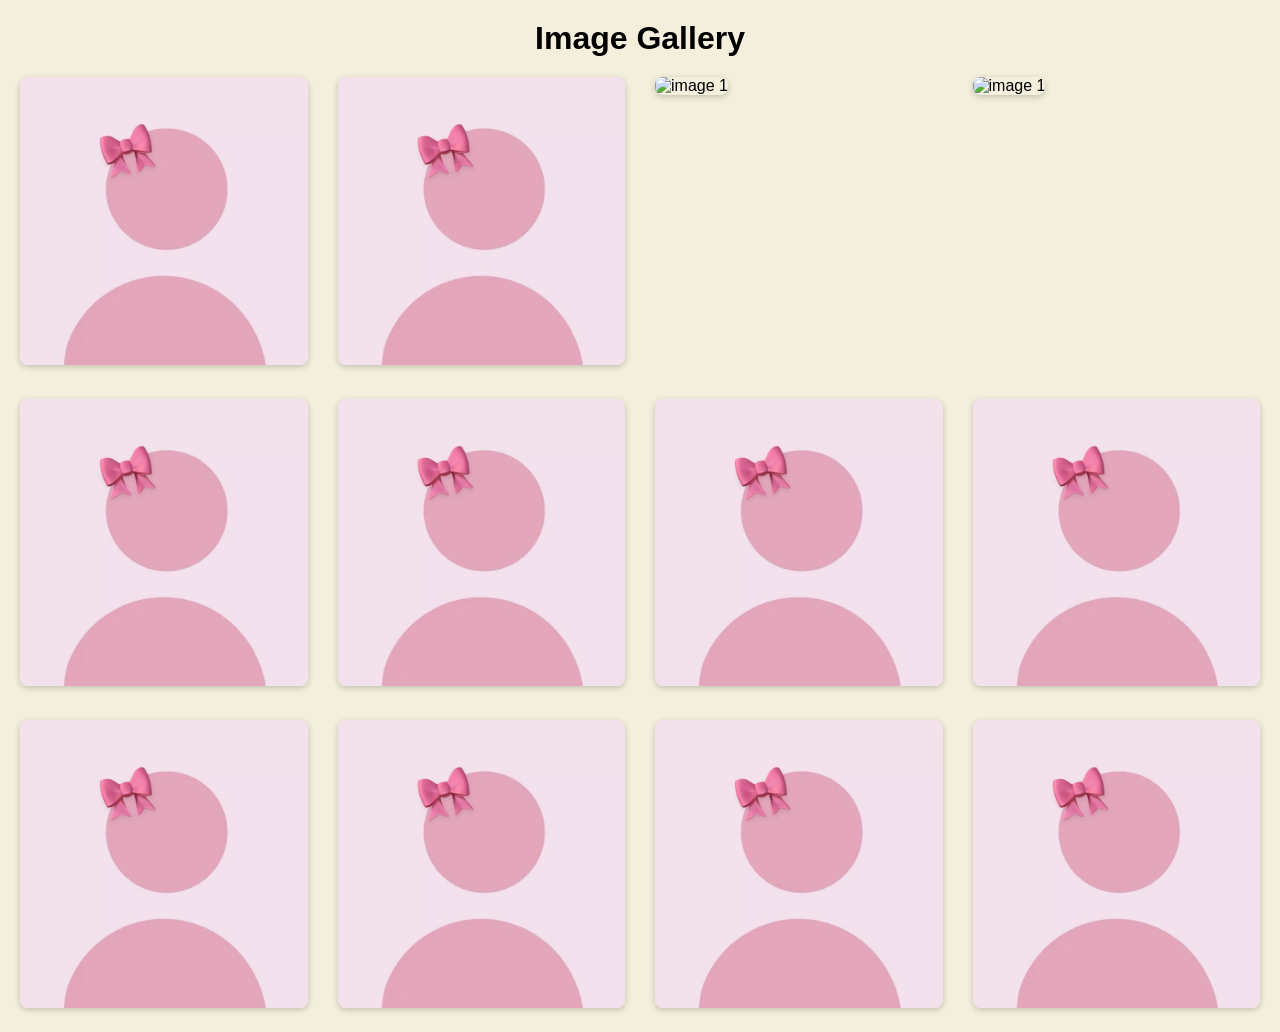
==== commit 1b4a5770: "Update index.html" ====
--- a/lab-6-2/index.html
+++ b/lab-6-2/index.html
@@ -1,35 +1,50 @@
 <!DOCTYPE html>
 <html lang="en">
 <head>
-    <meta charset="UTF-8">
-    <meta name="viewport" content="width=device-width, initial-scale=1.0">
-    <title>Responsive Photo Gallery</title>
+<meta charset="UTF-8">
+<meta name="viewport" content="width=device-width, initial-scale=1.0">
+<title>Responsive Photo Gallery</title>
+<link rel="stylesheet" href="p6-2.css">
 </head>
 <body>
-    <h1>Image Gallery</h1>
-    <div class="images">
-        <img src="download (6).jpeg" alt="img">
-    </div>
-    <div class="images">
-        <img src="download (10).jpeg" alt="image 1">
-    </div>
-    <div class="images">
-        <img src="download (10).jpeg" alt="image 1">
-    </div>
-    <div class="images">
-        <img src="download (10).jpeg" alt="image 1">
-    </div>
-    <div class="images">
-        <img src="download (10).jpeg" alt="image 1">
-    </div>
-    <div class="images">
-        <img src="download (10).jpeg" alt="image 1">
-    </div>
-    <div class="images">
-        <img src="download (10).jpeg" alt="image 1">
-    </div>
-    <div class="images">
-        <img src="download (10).jpeg" alt="image 1">
-    </div>
+<h1>Image Gallery</h1>
+<div class="gallery">
+<div class="images">
+<img src="download10.jpeg" alt="img">
+</div>
+<div class="images">
+<img src="download10.jpeg" alt="image 1">
+</div>
+<div class="images">
+<img src="download (10).jpeg" alt="image 1">
+</div>
+<div class="images">
+<img src="download (10).jpeg" alt="image 1">
+</div>
+<div class="images">
+<img src="download10.jpeg" alt="image 1">
+</div>
+<div class="images">
+<img src="download10.jpeg" alt="image 1">
+</div>
+<div class="images">
+<img src="download10.jpeg" alt="image 1">
+</div>
+<div class="images">
+<img src="download10.jpeg" alt="image 1">
+</div>
+<div class="images">
+<img src="download10.jpeg" alt="image 1">
+</div>
+<div class="images">
+<img src="download10.jpeg" alt="image 1">
+</div>
+<div class="images">
+<img src="download10.jpeg" alt="image 1">
+</div>
+<div class="images">
+<img src="download10.jpeg" alt="image 1">
+</div>
+</div>
 </body>
-</html>+</html>
--- a/lab-6-2/p6-2.css
+++ b/lab-6-2/p6-2.css
@@ -0,0 +1,54 @@
+* {
+margin: 0%;
+padding: 0%;
+box-sizing: border-box;
+}
+body{
+font-family: Arial, Helvetica, sans-serif;
+background-color: #f3efdc;
+padding: 20px;
+}
+h1{
+text-align: center;
+margin-bottom: 20px;
+}
+.gallery{
+display: flex;
+flex-wrap: wrap;
+gap: 30px;
+justify-content: center;
+}
+.gallery img{
+width: 100%;
+height: auto;
+border-radius: 8px;
+box-shadow: 0 2px 6px rgba(0,0,0,0.2);
+transition: transform 0.3s;
+}
+.gallery img:hover{
+transform: scale(1.05);
+}
+.images {
+flex: 1 1 calc((100% - 90px) / 4);
+max-width: calc((100% - 90px) / 4);
+
+
+}
+@media (max-width: 1024px) {
+.images {
+flex: 1 1 calc((100% - 60px) / 3);
+max-width: calc((100% - 60px) / 3);
+}
+}
+@media (max-width: 768px) {
+.images {
+flex: 1 1 calc((100% - 30px) / 2);
+max-width: calc((100% - 30px) / 2);
+}
+}
+@media (max-width: 480px) {
+.images {
+flex: 1 1 100%;
+max-width: 100%;
+}
+}
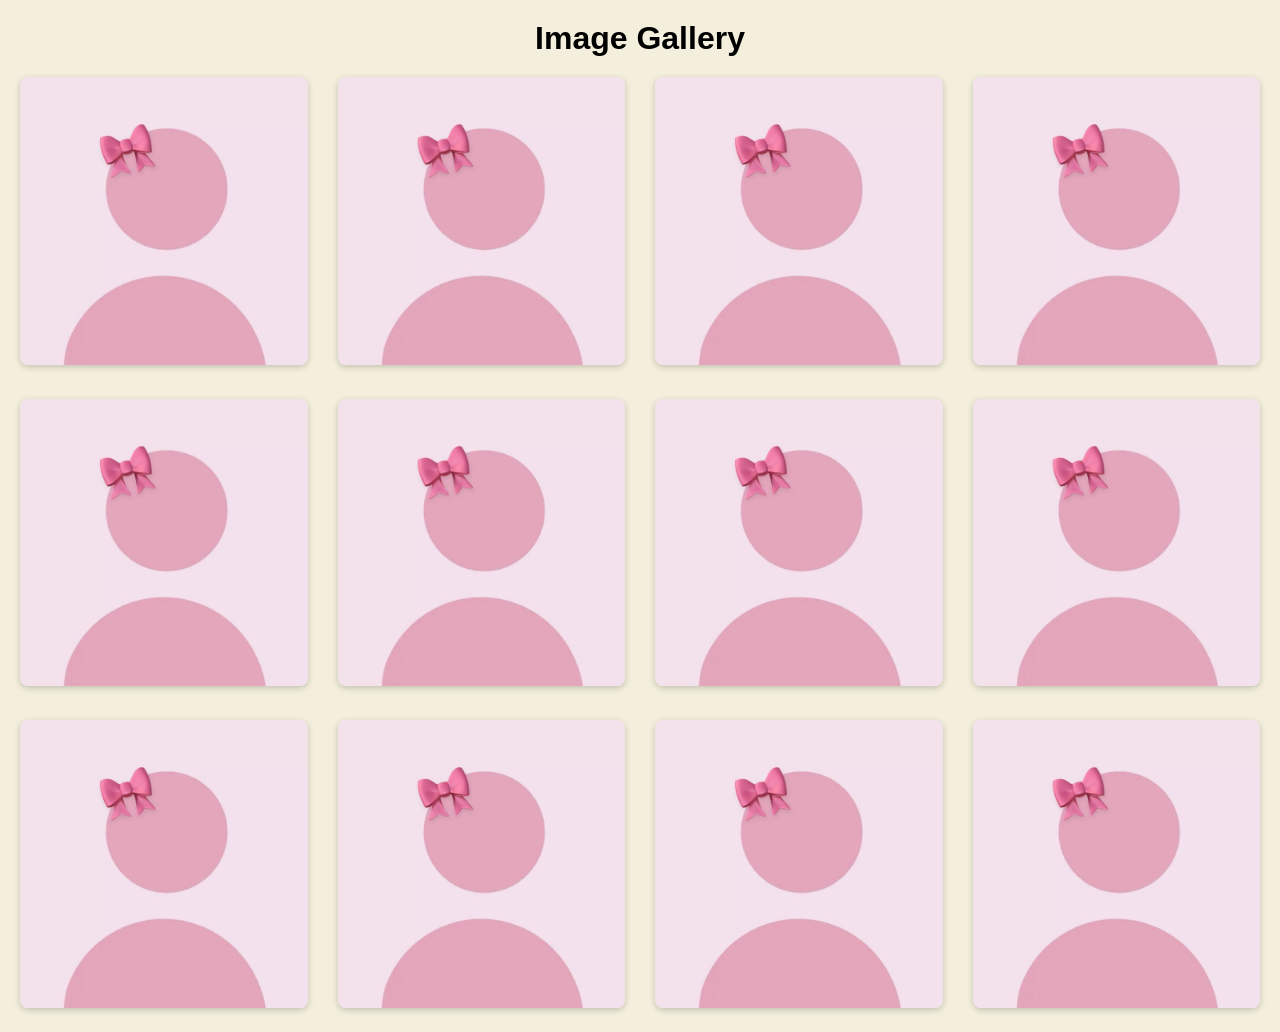
==== commit 4c729695: "Fix HTML structure and image references" ====
--- a/lab-6-2/index.html
+++ b/lab-6-2/index.html
@@ -16,10 +16,10 @@
 <img src="download10.jpeg" alt="image 1">
 </div>
 <div class="images">
-<img src="download (10).jpeg" alt="image 1">
+<img src="download10.jpeg" alt="image 1">
 </div>
 <div class="images">
-<img src="download (10).jpeg" alt="image 1">
+<img src="download10.jpeg" alt="image 1">
 </div>
 <div class="images">
 <img src="download10.jpeg" alt="image 1">
@@ -48,3 +48,5 @@
 </div>
 </body>
 </html>
+
+
